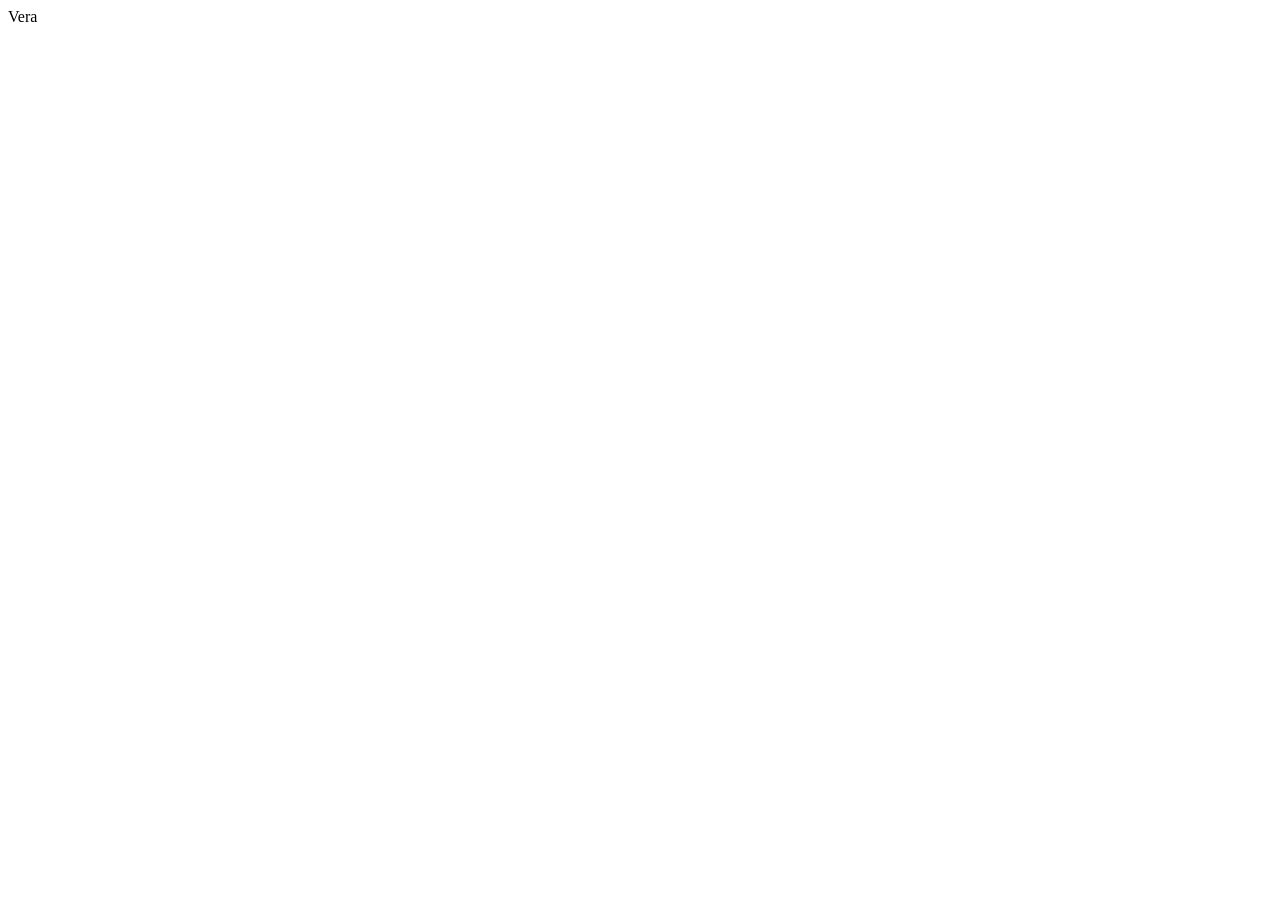
==== index.html @ c8b0f115 "Create index.html" ====
<!DOCTYPE html>
<html lang="tr">
<head>
  <meta charset="UTF-8" />
  <meta name="viewport" content="width=device-width, initial-scale=1.0" />
  <title>Vera</title>
</head>
<body>
  Vera
</body>
</html>
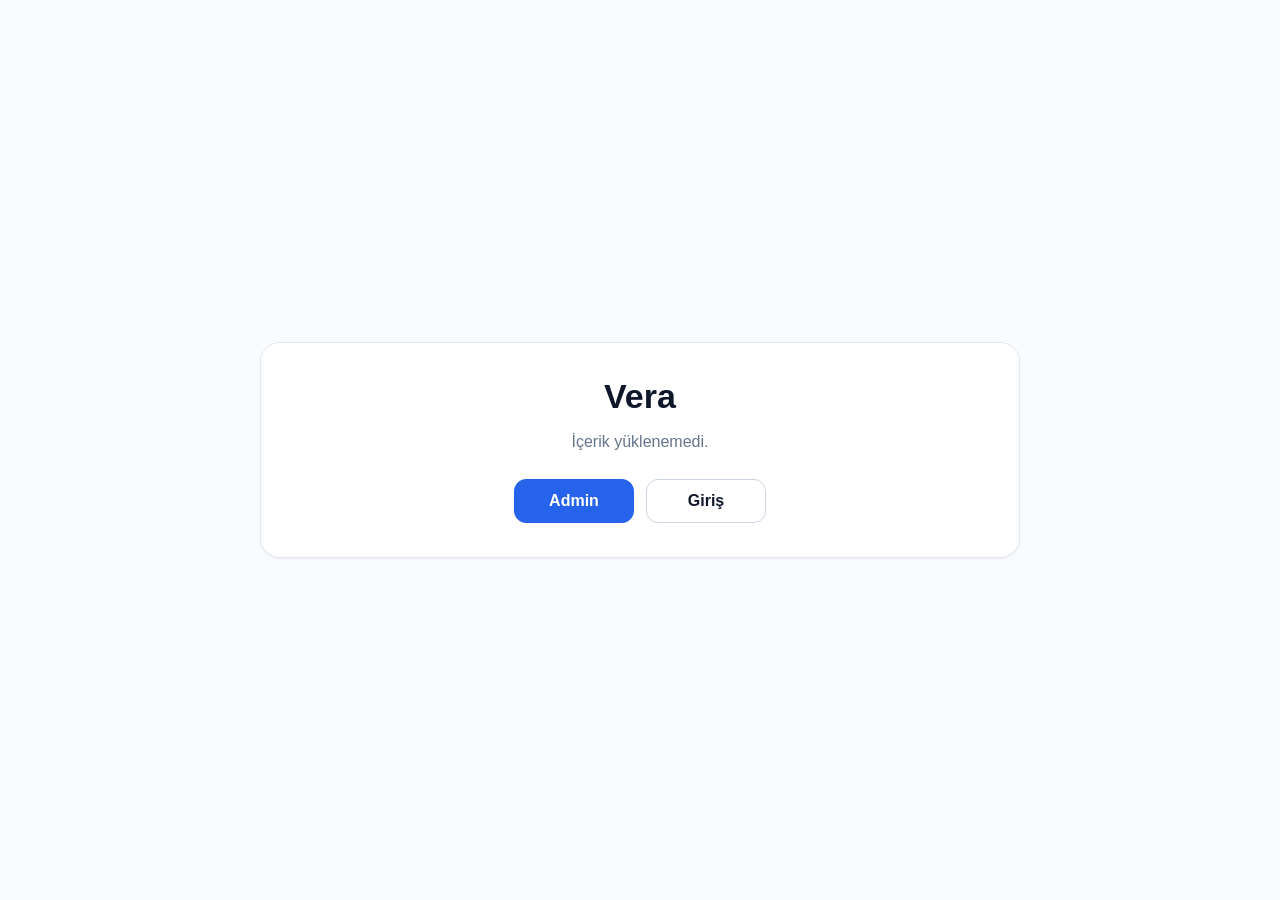
==== commit a84a89b2: "Update index.html" ====
--- a/index.html
+++ b/index.html
@@ -4,8 +4,118 @@
   <meta charset="UTF-8" />
   <meta name="viewport" content="width=device-width, initial-scale=1.0" />
   <title>Vera</title>
+  <style>
+    * { box-sizing: border-box; }
+
+    body {
+      margin: 0;
+      font-family: Arial, sans-serif;
+      background: #f8fafc;
+      color: #0f172a;
+    }
+
+    .wrap {
+      min-height: 100vh;
+      display: flex;
+      align-items: center;
+      justify-content: center;
+      padding: 24px;
+    }
+
+    .card {
+      width: 100%;
+      max-width: 760px;
+      background: #ffffff;
+      border: 1px solid #e2e8f0;
+      border-radius: 20px;
+      padding: 34px;
+      box-shadow: 0 1px 2px rgba(15, 23, 42, 0.05);
+      text-align: center;
+    }
+
+    h1 {
+      margin: 0 0 12px;
+      font-size: 34px;
+    }
+
+    p {
+      margin: 0 0 24px;
+      color: #64748b;
+      line-height: 1.7;
+      font-size: 16px;
+    }
+
+    .actions {
+      display: flex;
+      gap: 12px;
+      justify-content: center;
+      flex-wrap: wrap;
+    }
+
+    a.btn {
+      display: inline-flex;
+      align-items: center;
+      justify-content: center;
+      text-decoration: none;
+      border-radius: 12px;
+      padding: 12px 18px;
+      font-weight: 700;
+      border: 1px solid #cbd5e1;
+      color: #0f172a;
+      background: #ffffff;
+      min-width: 120px;
+    }
+
+    a.btn.primary {
+      background: #2563eb;
+      color: #ffffff;
+      border-color: #2563eb;
+    }
+  </style>
 </head>
 <body>
-  Vera
+  <div class="wrap">
+    <div class="card">
+      <h1 id="siteTitle">Vera</h1>
+      <p id="siteDescription">Yükleniyor...</p>
+
+      <div class="actions">
+        <a id="primaryButton" class="btn primary" href="/admin">Admin</a>
+        <a id="secondaryButton" class="btn" href="/login">Giriş</a>
+      </div>
+    </div>
+  </div>
+
+  <script>
+    async function loadPublicContent() {
+      try {
+        const res = await fetch("/api/site-content", {
+          method: "GET",
+          headers: {
+            "Accept": "application/json"
+          }
+        });
+
+        const data = await res.json();
+        const content = data.content || {};
+
+        document.title = content.siteTitle || "Vera";
+        document.getElementById("siteTitle").textContent = content.siteTitle || "Vera";
+        document.getElementById("siteDescription").textContent = content.siteDescription || "Hoş geldiniz.";
+
+        const primaryButton = document.getElementById("primaryButton");
+        primaryButton.textContent = content.primaryButtonText || "Admin";
+        primaryButton.href = content.primaryButtonLink || "/admin";
+
+        const secondaryButton = document.getElementById("secondaryButton");
+        secondaryButton.textContent = content.secondaryButtonText || "Giriş";
+        secondaryButton.href = content.secondaryButtonLink || "/login";
+      } catch (err) {
+        document.getElementById("siteDescription").textContent = "İçerik yüklenemedi.";
+      }
+    }
+
+    loadPublicContent();
+  </script>
 </body>
 </html>
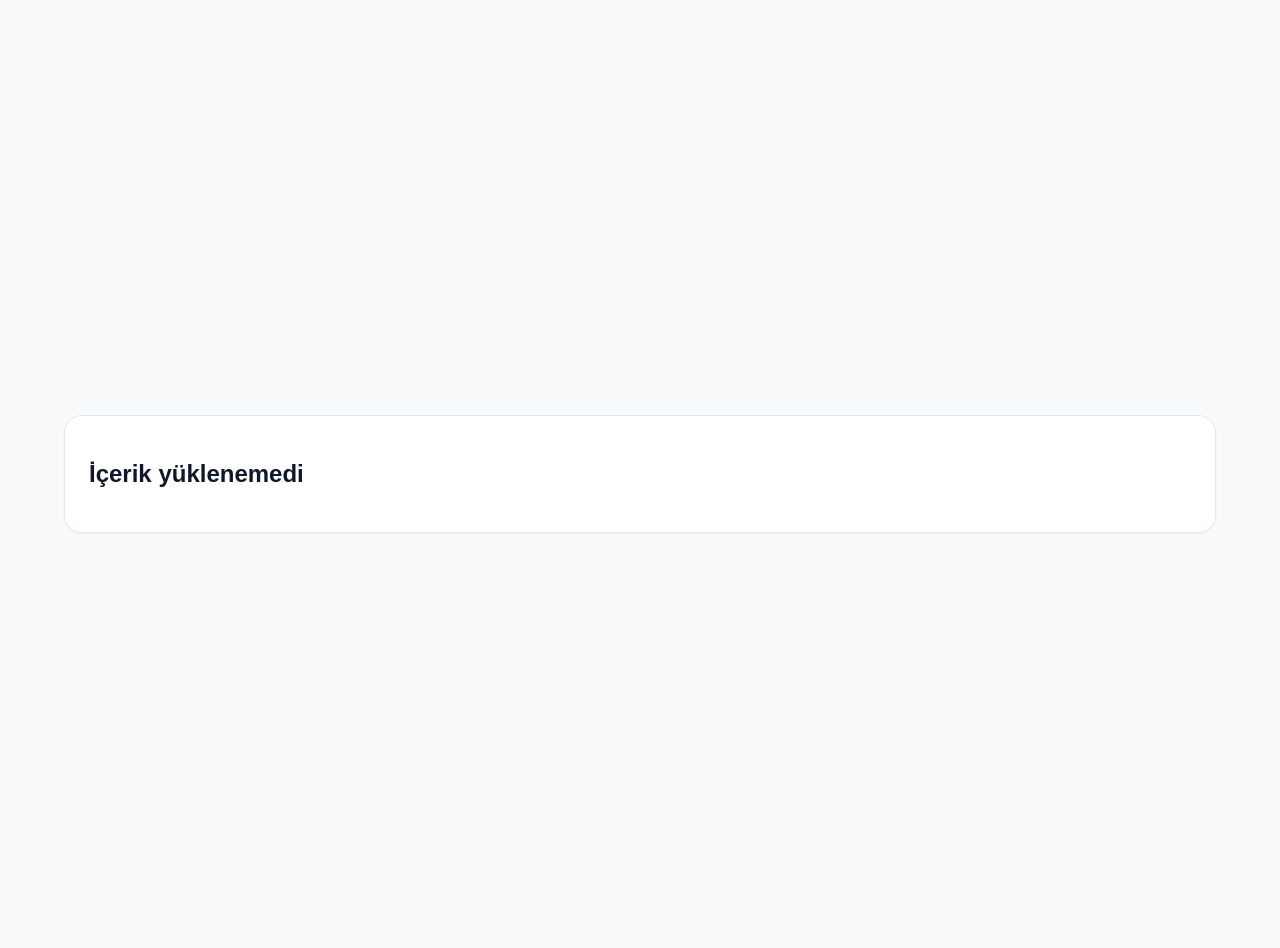
==== commit 0619e410: "Update index.html" ====
--- a/index.html
+++ b/index.html
@@ -4,43 +4,57 @@
   <meta charset="UTF-8" />
   <meta name="viewport" content="width=device-width, initial-scale=1.0" />
   <title>Vera</title>
-  <style>
+  <meta name="description" content="Hoş geldiniz." />
+  <style id="baseStyles">
     * { box-sizing: border-box; }
+
+    :root {
+      --body-bg: #f8fafc;
+      --body-text: #0f172a;
+      --border-color: #e2e8f0;
+      --primary-color: #2563eb;
+      --container-width: 1200px;
+    }
 
     body {
       margin: 0;
       font-family: Arial, sans-serif;
-      background: #f8fafc;
-      color: #0f172a;
+      background: var(--body-bg);
+      color: var(--body-text);
     }
 
     .wrap {
+      max-width: var(--container-width);
+      margin: 0 auto;
+      padding: 24px;
+    }
+
+    .stack {
+      display: flex;
+      flex-direction: column;
+      gap: 18px;
       min-height: 100vh;
-      display: flex;
-      align-items: center;
       justify-content: center;
-      padding: 24px;
-    }
-
-    .card {
+    }
+
+    .block-shell {
       width: 100%;
-      max-width: 760px;
-      background: #ffffff;
-      border: 1px solid #e2e8f0;
-      border-radius: 20px;
-      padding: 34px;
+      display: flex;
+    }
+
+    .block-inner {
+      width: 100%;
+      border: 1px solid var(--border-color);
       box-shadow: 0 1px 2px rgba(15, 23, 42, 0.05);
-      text-align: center;
-    }
-
-    h1 {
+    }
+
+    .hero h1 {
       margin: 0 0 12px;
-      font-size: 34px;
-    }
-
-    p {
+      font-size: 38px;
+    }
+
+    .hero p {
       margin: 0 0 24px;
-      color: #64748b;
       line-height: 1.7;
       font-size: 16px;
     }
@@ -67,55 +81,188 @@
     }
 
     a.btn.primary {
-      background: #2563eb;
+      background: var(--primary-color);
       color: #ffffff;
-      border-color: #2563eb;
+      border-color: var(--primary-color);
+    }
+
+    .text-block h2 {
+      margin: 0 0 10px;
+      font-size: 24px;
+    }
+
+    .text-block p {
+      margin: 0;
+      line-height: 1.8;
+    }
+
+    .image-block img {
+      max-width: 100%;
+      border-radius: 12px;
+      display: inline-block;
+    }
+
+    .button-block {
+      display: flex;
+    }
+
+    .button-block.left { justify-content: flex-start; }
+    .button-block.center { justify-content: center; }
+    .button-block.right { justify-content: flex-end; }
+
+    .html-block {
+      line-height: 1.8;
     }
   </style>
+  <style id="customCss"></style>
 </head>
 <body>
   <div class="wrap">
-    <div class="card">
-      <h1 id="siteTitle">Vera</h1>
-      <p id="siteDescription">Yükleniyor...</p>
-
-      <div class="actions">
-        <a id="primaryButton" class="btn primary" href="/admin">Admin</a>
-        <a id="secondaryButton" class="btn" href="/login">Giriş</a>
-      </div>
-    </div>
+    <div id="content" class="stack"></div>
   </div>
 
   <script>
-    async function loadPublicContent() {
+    function escapeHtml(value) {
+      return String(value || "")
+        .replace(/&/g, "&amp;")
+        .replace(/</g, "&lt;")
+        .replace(/>/g, "&gt;")
+        .replace(/"/g, "&quot;");
+    }
+
+    function applyTheme(theme = {}) {
+      document.documentElement.style.setProperty("--body-bg", theme.bodyBg || "#f8fafc");
+      document.documentElement.style.setProperty("--body-text", theme.bodyText || "#0f172a");
+      document.documentElement.style.setProperty("--border-color", theme.borderColor || "#e2e8f0");
+      document.documentElement.style.setProperty("--primary-color", theme.primaryColor || "#2563eb");
+      document.documentElement.style.setProperty("--container-width", (theme.containerWidth || 1200) + "px");
+    }
+
+    function blockWrapper(block, innerHtml) {
+      const align = ["left", "center", "right"].includes(block.align) ? block.align : "left";
+      const justify =
+        align === "center" ? "center" :
+        align === "right" ? "flex-end" :
+        "flex-start";
+
+      return `
+        <section class="block-shell" style="justify-content:${justify}">
+          <div
+            class="block-inner"
+            style="
+              max-width:${Number(block.maxWidth || 100)}%;
+              background:${block.background || "#ffffff"};
+              color:${block.color || "#0f172a"};
+              padding:${Number(block.padding || 24)}px;
+              border-radius:${Number(block.radius || 18)}px;
+              text-align:${align};
+            "
+          >
+            ${innerHtml}
+          </div>
+        </section>
+      `;
+    }
+
+    function renderHero(block) {
+      return blockWrapper(block, `
+        <div class="hero">
+          <h1>${escapeHtml(block.title)}</h1>
+          <p>${escapeHtml(block.text)}</p>
+          <div class="actions">
+            ${block.primaryText ? `<a class="btn primary" href="${block.primaryLink || "#"}">${escapeHtml(block.primaryText)}</a>` : ""}
+            ${block.secondaryText ? `<a class="btn" href="${block.secondaryLink || "#"}">${escapeHtml(block.secondaryText)}</a>` : ""}
+          </div>
+        </div>
+      `);
+    }
+
+    function renderText(block) {
+      return blockWrapper(block, `
+        <div class="text-block">
+          ${block.title ? `<h2>${escapeHtml(block.title)}</h2>` : ""}
+          <p>${escapeHtml(block.text)}</p>
+        </div>
+      `);
+    }
+
+    function renderImage(block) {
+      return blockWrapper(block, `
+        <div class="image-block">
+          ${block.src ? `<img src="${block.src}" alt="${escapeHtml(block.alt || "")}" style="width:${block.width || "100%"};">` : `<p>Görsel URL girilmedi.</p>`}
+        </div>
+      `);
+    }
+
+    function renderButton(block) {
+      const cls = block.style === "primary" ? "btn primary" : "btn";
+      return blockWrapper(block, `
+        <div class="button-block ${block.align || "left"}">
+          <a class="${cls}" href="${block.link || "#"}">${escapeHtml(block.text)}</a>
+        </div>
+      `);
+    }
+
+    function renderHtml(block) {
+      return blockWrapper(block, `
+        <div class="html-block">${block.html || ""}</div>
+      `);
+    }
+
+    function renderBlock(block) {
+      if (block.visible === false) return "";
+      if (block.type === "hero") return renderHero(block);
+      if (block.type === "image") return renderImage(block);
+      if (block.type === "button") return renderButton(block);
+      if (block.type === "html") return renderHtml(block);
+      return renderText(block);
+    }
+
+    function runCustomJs(code) {
+      if (!code || !code.trim()) return;
+      try {
+        new Function(code)();
+      } catch (err) {
+        console.error("Custom JS error:", err);
+      }
+    }
+
+    async function loadContent() {
       try {
         const res = await fetch("/api/site-content", {
           method: "GET",
-          headers: {
-            "Accept": "application/json"
-          }
+          headers: { "Accept": "application/json" }
         });
 
         const data = await res.json();
         const content = data.content || {};
-
-        document.title = content.siteTitle || "Vera";
-        document.getElementById("siteTitle").textContent = content.siteTitle || "Vera";
-        document.getElementById("siteDescription").textContent = content.siteDescription || "Hoş geldiniz.";
-
-        const primaryButton = document.getElementById("primaryButton");
-        primaryButton.textContent = content.primaryButtonText || "Admin";
-        primaryButton.href = content.primaryButtonLink || "/admin";
-
-        const secondaryButton = document.getElementById("secondaryButton");
-        secondaryButton.textContent = content.secondaryButtonText || "Giriş";
-        secondaryButton.href = content.secondaryButtonLink || "/login";
+        const blocks = Array.isArray(content.blocks) ? content.blocks : [];
+        const overrides = content.overrides || {};
+
+        document.title = content.pageTitle || "Vera";
+        document.querySelector('meta[name="description"]').setAttribute(
+          "content",
+          content.metaDescription || "Hoş geldiniz."
+        );
+
+        applyTheme(content.theme || {});
+        document.getElementById("content").innerHTML =
+          blocks.map(renderBlock).join("") + (overrides.html || "");
+
+        document.getElementById("customCss").textContent = overrides.css || "";
+        runCustomJs(overrides.js || "");
       } catch (err) {
-        document.getElementById("siteDescription").textContent = "İçerik yüklenemedi.";
+        document.getElementById("content").innerHTML = `
+          <section class="block-shell">
+            <div class="block-inner" style="max-width:100%;background:#fff;padding:24px;border-radius:18px;">
+              <h2>İçerik yüklenemedi</h2>
+            </div>
+          </section>
+        `;
       }
     }
 
-    loadPublicContent();
+    loadContent();
   </script>
 </body>
 </html>
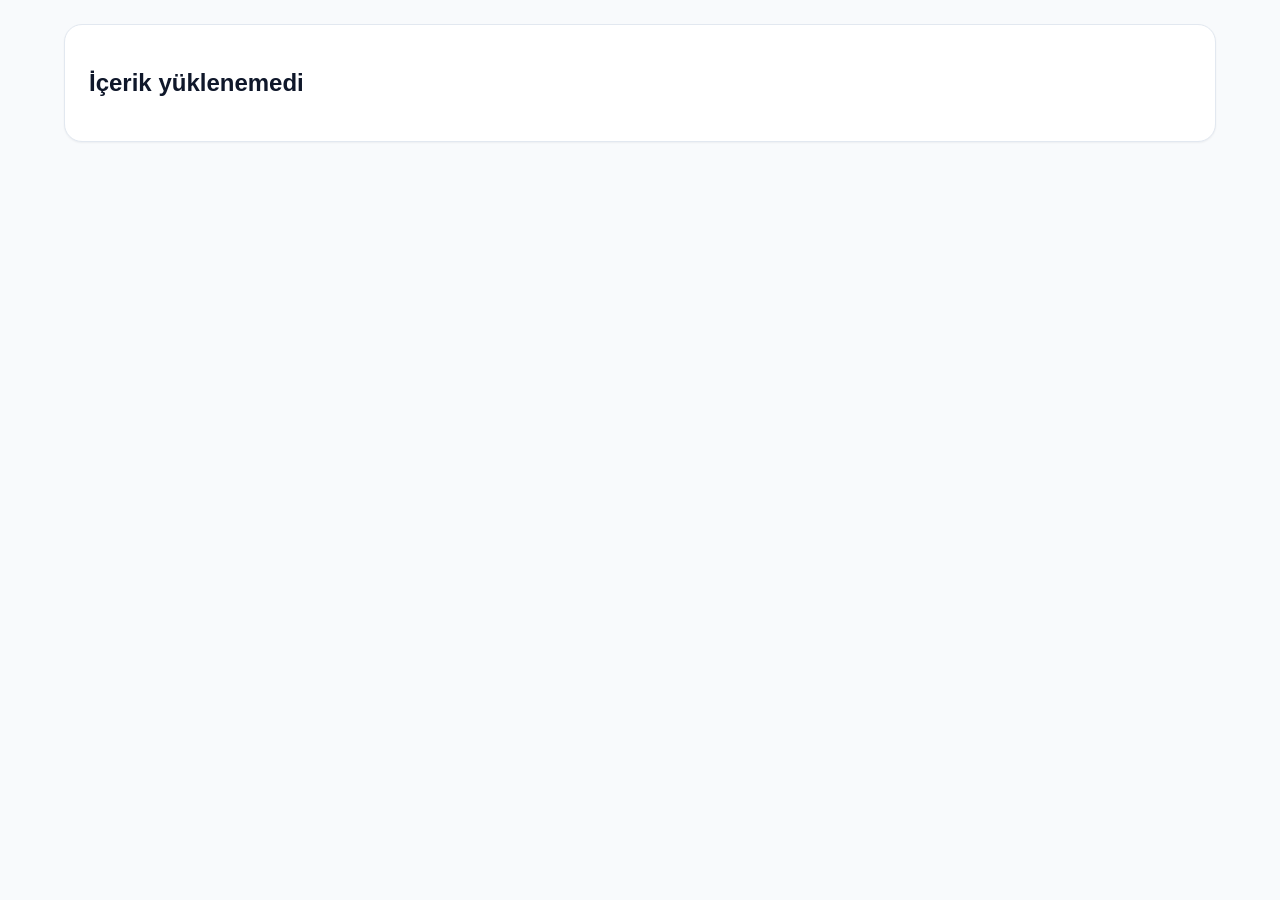
==== commit 50f44716: "Update index.html" ====
--- a/index.html
+++ b/index.html
@@ -23,18 +23,76 @@
       color: var(--body-text);
     }
 
+    a { color: inherit; }
+
+    .site-header {
+      border-bottom: 1px solid var(--border-color);
+      background: #ffffff;
+      position: sticky;
+      top: 0;
+      z-index: 30;
+    }
+
+    .site-header-inner,
+    .site-footer-inner,
     .wrap {
       max-width: var(--container-width);
       margin: 0 auto;
-      padding: 24px;
+      padding-left: 24px;
+      padding-right: 24px;
+    }
+
+    .site-header-inner {
+      min-height: 72px;
+      display: flex;
+      align-items: center;
+      justify-content: space-between;
+      gap: 16px;
+    }
+
+    .site-brand {
+      text-decoration: none;
+      font-size: 24px;
+      font-weight: 800;
+    }
+
+    .site-nav {
+      display: flex;
+      align-items: center;
+      gap: 14px;
+      flex-wrap: wrap;
+    }
+
+    .site-nav a {
+      text-decoration: none;
+      color: #334155;
+      font-weight: 700;
+      font-size: 14px;
+    }
+
+    .top-cta {
+      display: inline-flex;
+      align-items: center;
+      justify-content: center;
+      text-decoration: none;
+      border-radius: 12px;
+      padding: 11px 16px;
+      font-weight: 700;
+      background: var(--primary-color);
+      color: #ffffff;
+      border: 1px solid var(--primary-color);
+    }
+
+    .wrap {
+      padding-top: 24px;
+      padding-bottom: 24px;
     }
 
     .stack {
       display: flex;
       flex-direction: column;
       gap: 18px;
-      min-height: 100vh;
-      justify-content: center;
+      min-height: 40vh;
     }
 
     .block-shell {
@@ -113,13 +171,72 @@
     .html-block {
       line-height: 1.8;
     }
+
+    .site-footer {
+      margin-top: 28px;
+      border-top: 1px solid var(--border-color);
+      background: #ffffff;
+    }
+
+    .site-footer-inner {
+      padding-top: 18px;
+      padding-bottom: 18px;
+      display: flex;
+      align-items: center;
+      justify-content: space-between;
+      gap: 18px;
+      flex-wrap: wrap;
+    }
+
+    .footer-muted {
+      color: #64748b;
+      font-size: 14px;
+    }
+
+    .spacer-block {
+      width: 100%;
+      border: 0;
+      box-shadow: none;
+      background: transparent;
+    }
+
+    @media (max-width: 900px) {
+      .site-header-inner,
+      .site-footer-inner {
+        flex-direction: column;
+        align-items: flex-start;
+      }
+
+      .hero h1 {
+        font-size: 30px;
+      }
+    }
   </style>
   <style id="customCss"></style>
 </head>
 <body>
-  <div class="wrap">
+  <div id="beforeBodyHtml"></div>
+
+  <header id="siteHeader" class="site-header" style="display:none;">
+    <div class="site-header-inner">
+      <a id="siteBrand" class="site-brand" href="/">Vera</a>
+      <nav id="siteNav" class="site-nav"></nav>
+      <a id="topCta" class="top-cta" href="#" style="display:none;">İletişim</a>
+    </div>
+  </header>
+
+  <main class="wrap">
     <div id="content" class="stack"></div>
-  </div>
+  </main>
+
+  <footer id="siteFooter" class="site-footer" style="display:none;">
+    <div class="site-footer-inner">
+      <div id="footerText" class="footer-muted"></div>
+      <div id="footerContact" class="footer-muted"></div>
+    </div>
+  </footer>
+
+  <div id="afterBodyHtml"></div>
 
   <script>
     function escapeHtml(value) {
@@ -138,17 +255,21 @@
       document.documentElement.style.setProperty("--container-width", (theme.containerWidth || 1200) + "px");
     }
 
-    function blockWrapper(block, innerHtml) {
+    function blockWrapper(block, innerHtml, extraClass = "") {
       const align = ["left", "center", "right"].includes(block.align) ? block.align : "left";
       const justify =
         align === "center" ? "center" :
         align === "right" ? "flex-end" :
         "flex-start";
 
+      const className = ["block-inner", extraClass, block.cssClass || ""].filter(Boolean).join(" ");
+      const htmlId = block.htmlId ? `id="${escapeHtml(block.htmlId)}"` : "";
+
       return `
         <section class="block-shell" style="justify-content:${justify}">
           <div
-            class="block-inner"
+            ${htmlId}
+            class="${className}"
             style="
               max-width:${Number(block.maxWidth || 100)}%;
               background:${block.background || "#ffffff"};
@@ -187,9 +308,13 @@
     }
 
     function renderImage(block) {
+      const imageHtml = block.src
+        ? `<img src="${block.src}" alt="${escapeHtml(block.alt || "")}" style="width:${block.width || "100%"};">`
+        : `<p>Görsel URL girilmedi.</p>`;
+
       return blockWrapper(block, `
         <div class="image-block">
-          ${block.src ? `<img src="${block.src}" alt="${escapeHtml(block.alt || "")}" style="width:${block.width || "100%"};">` : `<p>Görsel URL girilmedi.</p>`}
+          ${block.link ? `<a href="${block.link}">${imageHtml}</a>` : imageHtml}
         </div>
       `);
     }
@@ -209,12 +334,24 @@
       `);
     }
 
+    function renderSpacer(block) {
+      return blockWrapper(
+        block,
+        "",
+        "spacer-block"
+      ).replace(
+        /padding:[^;]+;/,
+        `padding:0;height:${Number(block.height || 32)}px;`
+      );
+    }
+
     function renderBlock(block) {
       if (block.visible === false) return "";
       if (block.type === "hero") return renderHero(block);
       if (block.type === "image") return renderImage(block);
       if (block.type === "button") return renderButton(block);
       if (block.type === "html") return renderHtml(block);
+      if (block.type === "spacer") return renderSpacer(block);
       return renderText(block);
     }
 
@@ -227,29 +364,91 @@
       }
     }
 
+    function renderMenuItems(items) {
+      if (!Array.isArray(items)) return "";
+      return items
+        .filter((item) => item && item.text)
+        .map((item) => `<a href="${item.link || "#"}">${escapeHtml(item.text)}</a>`)
+        .join("");
+    }
+
+    function applySiteSettings(settings = {}, pageOptions = {}) {
+      const showHeader = settings.showHeader !== false && pageOptions.showHeader !== false;
+      const showFooter = settings.showFooter !== false && pageOptions.showFooter !== false;
+
+      const header = document.getElementById("siteHeader");
+      const footer = document.getElementById("siteFooter");
+      const brand = document.getElementById("siteBrand");
+      const nav = document.getElementById("siteNav");
+      const cta = document.getElementById("topCta");
+
+      header.style.display = showHeader ? "block" : "none";
+      footer.style.display = showFooter ? "block" : "none";
+
+      brand.textContent = settings.logoText || settings.siteName || "Vera";
+      brand.href = settings.logoLink || "/";
+      nav.innerHTML = renderMenuItems(settings.menuItems || []);
+
+      if (settings.showTopCta && settings.topCtaText) {
+        cta.style.display = "inline-flex";
+        cta.textContent = settings.topCtaText;
+        cta.href = settings.topCtaLink || "#";
+      } else {
+        cta.style.display = "none";
+      }
+
+      document.getElementById("footerText").textContent = settings.footerText || "";
+
+      const contactParts = [settings.contactEmail, settings.contactPhone].filter(Boolean);
+      document.getElementById("footerContact").textContent = contactParts.join(" • ");
+
+      document.body.className = pageOptions.customBodyClass || "";
+    }
+
     async function loadContent() {
       try {
-        const res = await fetch("/api/site-content", {
-          method: "GET",
-          headers: { "Accept": "application/json" }
-        });
-
-        const data = await res.json();
-        const content = data.content || {};
+        const [contentRes, settingsRes] = await Promise.all([
+          fetch("/api/site-content", {
+            method: "GET",
+            headers: { "Accept": "application/json" }
+          }),
+          fetch("/api/site-settings", {
+            method: "GET",
+            headers: { "Accept": "application/json" }
+          })
+        ]);
+
+        const contentData = await contentRes.json();
+        const settingsData = await settingsRes.json();
+
+        const content = contentData.content || {};
+        const settings = settingsData.settings || {};
         const blocks = Array.isArray(content.blocks) ? content.blocks : [];
         const overrides = content.overrides || {};
-
-        document.title = content.pageTitle || "Vera";
+        const pageOptions = content.pageOptions || {};
+
+        document.title = content.pageTitle || settings.siteName || "Vera";
         document.querySelector('meta[name="description"]').setAttribute(
           "content",
           content.metaDescription || "Hoş geldiniz."
         );
 
         applyTheme(content.theme || {});
+        applySiteSettings(settings, pageOptions);
+
         document.getElementById("content").innerHTML =
           blocks.map(renderBlock).join("") + (overrides.html || "");
 
         document.getElementById("customCss").textContent = overrides.css || "";
+        document.getElementById("beforeBodyHtml").innerHTML = settings.custom?.beforeBodyHtml || "";
+        document.getElementById("afterBodyHtml").innerHTML = settings.custom?.afterBodyHtml || "";
+
+        if (settings.custom?.headHtml) {
+          const temp = document.createElement("div");
+          temp.innerHTML = settings.custom.headHtml;
+          temp.querySelectorAll("style").forEach((styleEl) => document.head.appendChild(styleEl));
+        }
+
         runCustomJs(overrides.js || "");
       } catch (err) {
         document.getElementById("content").innerHTML = `
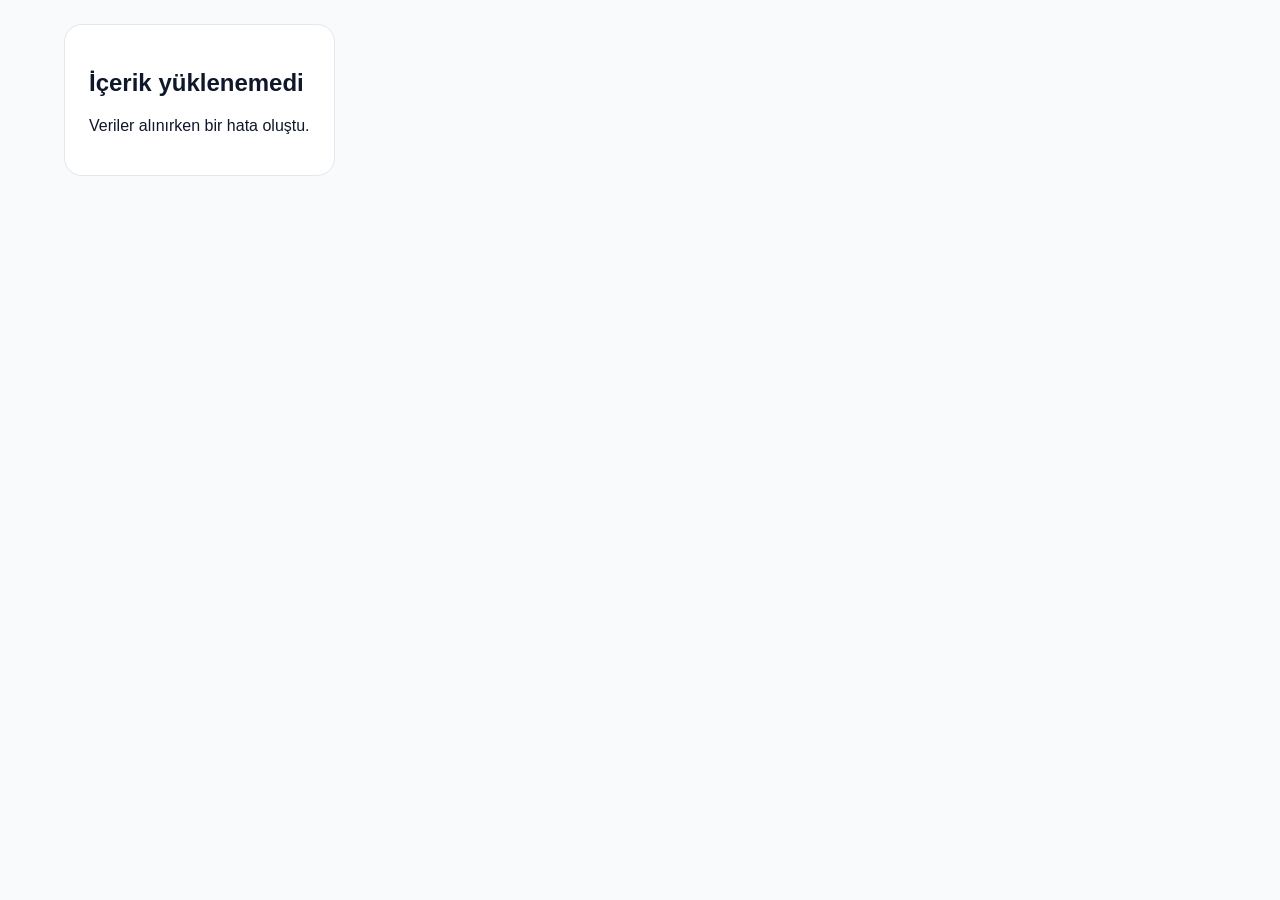
==== commit d9d74a8d: "Update index.html" ====
--- a/index.html
+++ b/index.html
@@ -5,6 +5,12 @@
   <meta name="viewport" content="width=device-width, initial-scale=1.0" />
   <title>Vera</title>
   <meta name="description" content="Hoş geldiniz." />
+  <meta property="og:type" content="website" />
+  <meta property="og:title" content="Vera" />
+  <meta property="og:description" content="Hoş geldiniz." />
+  <meta name="twitter:card" content="summary_large_image" />
+  <meta name="robots" content="index,follow" />
+  <link id="canonicalLink" rel="canonical" href="/" />
   <style id="baseStyles">
     * { box-sizing: border-box; }
 
@@ -16,6 +22,8 @@
       --container-width: 1200px;
     }
 
+    html { scroll-behavior: smooth; }
+
     body {
       margin: 0;
       font-family: Arial, sans-serif;
@@ -25,9 +33,28 @@
 
     a { color: inherit; }
 
+    .skip-link {
+      position: absolute;
+      left: -9999px;
+      top: 12px;
+      background: #ffffff;
+      color: #0f172a;
+      padding: 10px 14px;
+      border-radius: 10px;
+      border: 1px solid var(--border-color);
+      z-index: 1000;
+      text-decoration: none;
+      font-weight: 700;
+    }
+
+    .skip-link:focus {
+      left: 12px;
+    }
+
     .site-header {
       border-bottom: 1px solid var(--border-color);
-      background: #ffffff;
+      background: rgba(255,255,255,.92);
+      backdrop-filter: blur(10px);
       position: sticky;
       top: 0;
       z-index: 30;
@@ -68,6 +95,15 @@
       color: #334155;
       font-weight: 700;
       font-size: 14px;
+      padding: 8px 10px;
+      border-radius: 10px;
+      transition: background .18s ease, color .18s ease;
+    }
+
+    .site-nav a:hover,
+    .site-nav a.active {
+      background: #eff6ff;
+      color: #1d4ed8;
     }
 
     .top-cta {
@@ -81,6 +117,12 @@
       background: var(--primary-color);
       color: #ffffff;
       border: 1px solid var(--primary-color);
+      transition: transform .18s ease, box-shadow .18s ease;
+    }
+
+    .top-cta:hover {
+      transform: translateY(-1px);
+      box-shadow: 0 10px 22px rgba(37,99,235,.18);
     }
 
     .wrap {
@@ -104,11 +146,13 @@
       width: 100%;
       border: 1px solid var(--border-color);
       box-shadow: 0 1px 2px rgba(15, 23, 42, 0.05);
+      overflow-wrap: anywhere;
     }
 
     .hero h1 {
       margin: 0 0 12px;
       font-size: 38px;
+      line-height: 1.15;
     }
 
     .hero p {
@@ -136,6 +180,12 @@
       color: #0f172a;
       background: #ffffff;
       min-width: 120px;
+      transition: transform .18s ease, box-shadow .18s ease, border-color .18s ease;
+    }
+
+    a.btn:hover {
+      transform: translateY(-1px);
+      box-shadow: 0 8px 18px rgba(15,23,42,.08);
     }
 
     a.btn.primary {
@@ -147,17 +197,20 @@
     .text-block h2 {
       margin: 0 0 10px;
       font-size: 24px;
+      line-height: 1.2;
     }
 
     .text-block p {
       margin: 0;
       line-height: 1.8;
+      white-space: pre-line;
     }
 
     .image-block img {
       max-width: 100%;
       border-radius: 12px;
       display: inline-block;
+      height: auto;
     }
 
     .button-block {
@@ -200,6 +253,14 @@
       background: transparent;
     }
 
+    .error-box {
+      max-width: 100%;
+      background: #fff;
+      padding: 24px;
+      border-radius: 18px;
+      border: 1px solid var(--border-color);
+    }
+
     @media (max-width: 900px) {
       .site-header-inner,
       .site-footer-inner {
@@ -215,12 +276,14 @@
   <style id="customCss"></style>
 </head>
 <body>
+  <a class="skip-link" href="#content">İçeriğe geç</a>
+
   <div id="beforeBodyHtml"></div>
 
   <header id="siteHeader" class="site-header" style="display:none;">
     <div class="site-header-inner">
       <a id="siteBrand" class="site-brand" href="/">Vera</a>
-      <nav id="siteNav" class="site-nav"></nav>
+      <nav id="siteNav" class="site-nav" aria-label="Site menüsü"></nav>
       <a id="topCta" class="top-cta" href="#" style="display:none;">İletişim</a>
     </div>
   </header>
@@ -245,6 +308,60 @@
         .replace(/</g, "&lt;")
         .replace(/>/g, "&gt;")
         .replace(/"/g, "&quot;");
+    }
+
+    function normalizeLink(value, fallback = "#") {
+      const raw = String(value || "").trim();
+      if (!raw) return fallback;
+      if (raw.startsWith("#")) return raw;
+      if (raw.startsWith("/")) return raw;
+      if (raw.startsWith("./") || raw.startsWith("../")) return raw;
+      if (/^(https?:\/\/|mailto:|tel:)/i.test(raw)) return raw;
+      return fallback;
+    }
+
+    function normalizeImageSrc(value) {
+      const raw = String(value || "").trim();
+      if (!raw) return "";
+      if (raw.startsWith("/")) return raw;
+      if (raw.startsWith("./") || raw.startsWith("../")) return raw;
+      if (/^https?:\/\//i.test(raw)) return raw;
+      if (/^data:image\//i.test(raw)) return raw;
+      return "";
+    }
+
+    function isExternalLink(href) {
+      return /^(https?:\/\/)/i.test(String(href || ""));
+    }
+
+    function isActivePath(href) {
+      const safeHref = normalizeLink(href, "");
+      if (!safeHref || safeHref === "#") return false;
+      if (isExternalLink(safeHref) || /^mailto:|^tel:/i.test(safeHref)) return false;
+
+      const current = location.pathname.replace(/\/+$/, "") || "/";
+      const target = safeHref.replace(/\/+$/, "") || "/";
+      return current === target;
+    }
+
+    function applyMeta(content = {}, settings = {}) {
+      const title = content.pageTitle || settings.siteName || "Vera";
+      const description = content.metaDescription || "Hoş geldiniz.";
+      const canonicalHref = location.origin + location.pathname;
+
+      document.title = title;
+
+      const desc = document.querySelector('meta[name="description"]');
+      if (desc) desc.setAttribute("content", description);
+
+      const ogTitle = document.querySelector('meta[property="og:title"]');
+      if (ogTitle) ogTitle.setAttribute("content", title);
+
+      const ogDesc = document.querySelector('meta[property="og:description"]');
+      if (ogDesc) ogDesc.setAttribute("content", description);
+
+      const canonical = document.getElementById("canonicalLink");
+      if (canonical) canonical.setAttribute("href", canonicalHref);
     }
 
     function applyTheme(theme = {}) {
@@ -291,8 +408,8 @@
           <h1>${escapeHtml(block.title)}</h1>
           <p>${escapeHtml(block.text)}</p>
           <div class="actions">
-            ${block.primaryText ? `<a class="btn primary" href="${block.primaryLink || "#"}">${escapeHtml(block.primaryText)}</a>` : ""}
-            ${block.secondaryText ? `<a class="btn" href="${block.secondaryLink || "#"}">${escapeHtml(block.secondaryText)}</a>` : ""}
+            ${block.primaryText ? `<a class="btn primary" href="${escapeHtml(normalizeLink(block.primaryLink, "#"))}">${escapeHtml(block.primaryText)}</a>` : ""}
+            ${block.secondaryText ? `<a class="btn" href="${escapeHtml(normalizeLink(block.secondaryLink, "#"))}">${escapeHtml(block.secondaryText)}</a>` : ""}
           </div>
         </div>
       `);
@@ -308,13 +425,15 @@
     }
 
     function renderImage(block) {
-      const imageHtml = block.src
-        ? `<img src="${block.src}" alt="${escapeHtml(block.alt || "")}" style="width:${block.width || "100%"};">`
+      const safeSrc = normalizeImageSrc(block.src);
+      const safeLink = normalizeLink(block.link, "");
+      const imageHtml = safeSrc
+        ? `<img src="${escapeHtml(safeSrc)}" alt="${escapeHtml(block.alt || "")}" loading="lazy" decoding="async" style="width:${escapeHtml(block.width || "100%")};">`
         : `<p>Görsel URL girilmedi.</p>`;
 
       return blockWrapper(block, `
         <div class="image-block">
-          ${block.link ? `<a href="${block.link}">${imageHtml}</a>` : imageHtml}
+          ${safeLink ? `<a href="${escapeHtml(safeLink)}">${imageHtml}</a>` : imageHtml}
         </div>
       `);
     }
@@ -323,7 +442,7 @@
       const cls = block.style === "primary" ? "btn primary" : "btn";
       return blockWrapper(block, `
         <div class="button-block ${block.align || "left"}">
-          <a class="${cls}" href="${block.link || "#"}">${escapeHtml(block.text)}</a>
+          <a class="${cls}" href="${escapeHtml(normalizeLink(block.link, "#"))}">${escapeHtml(block.text)}</a>
         </div>
       `);
     }
@@ -346,7 +465,7 @@
     }
 
     function renderBlock(block) {
-      if (block.visible === false) return "";
+      if (!block || block.visible === false) return "";
       if (block.type === "hero") return renderHero(block);
       if (block.type === "image") return renderImage(block);
       if (block.type === "button") return renderButton(block);
@@ -366,9 +485,15 @@
 
     function renderMenuItems(items) {
       if (!Array.isArray(items)) return "";
+
       return items
         .filter((item) => item && item.text)
-        .map((item) => `<a href="${item.link || "#"}">${escapeHtml(item.text)}</a>`)
+        .map((item) => {
+          const href = normalizeLink(item.link, "#");
+          const activeClass = isActivePath(href) ? "active" : "";
+          const external = isExternalLink(href) ? ' target="_blank" rel="noopener noreferrer"' : "";
+          return `<a class="${activeClass}" href="${escapeHtml(href)}"${external}>${escapeHtml(item.text)}</a>`;
+        })
         .join("");
     }
 
@@ -386,13 +511,22 @@
       footer.style.display = showFooter ? "block" : "none";
 
       brand.textContent = settings.logoText || settings.siteName || "Vera";
-      brand.href = settings.logoLink || "/";
+      brand.href = normalizeLink(settings.logoLink, "/");
       nav.innerHTML = renderMenuItems(settings.menuItems || []);
 
       if (settings.showTopCta && settings.topCtaText) {
+        const ctaHref = normalizeLink(settings.topCtaLink, "#");
         cta.style.display = "inline-flex";
         cta.textContent = settings.topCtaText;
-        cta.href = settings.topCtaLink || "#";
+        cta.href = ctaHref;
+
+        if (isExternalLink(ctaHref)) {
+          cta.target = "_blank";
+          cta.rel = "noopener noreferrer";
+        } else {
+          cta.removeAttribute("target");
+          cta.removeAttribute("rel");
+        }
       } else {
         cta.style.display = "none";
       }
@@ -418,6 +552,10 @@
           })
         ]);
 
+        if (!contentRes.ok || !settingsRes.ok) {
+          throw new Error("API response error");
+        }
+
         const contentData = await contentRes.json();
         const settingsData = await settingsRes.json();
 
@@ -427,12 +565,7 @@
         const overrides = content.overrides || {};
         const pageOptions = content.pageOptions || {};
 
-        document.title = content.pageTitle || settings.siteName || "Vera";
-        document.querySelector('meta[name="description"]').setAttribute(
-          "content",
-          content.metaDescription || "Hoş geldiniz."
-        );
-
+        applyMeta(content, settings);
         applyTheme(content.theme || {});
         applySiteSettings(settings, pageOptions);
 
@@ -453,8 +586,9 @@
       } catch (err) {
         document.getElementById("content").innerHTML = `
           <section class="block-shell">
-            <div class="block-inner" style="max-width:100%;background:#fff;padding:24px;border-radius:18px;">
+            <div class="error-box">
               <h2>İçerik yüklenemedi</h2>
+              <p>Veriler alınırken bir hata oluştu.</p>
             </div>
           </section>
         `;
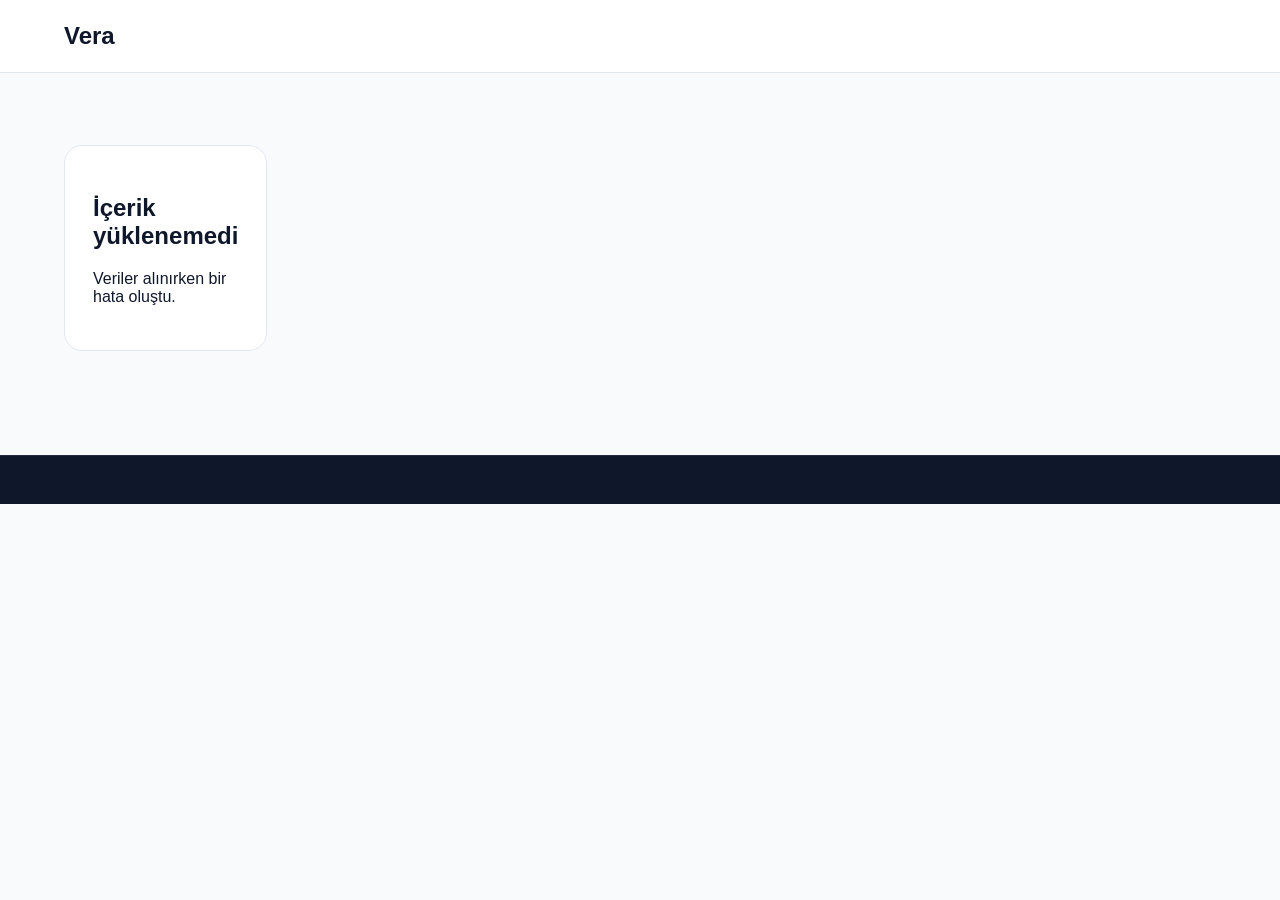
==== commit 06babaf9: "Update index.html" ====
--- a/index.html
+++ b/index.html
@@ -10,295 +10,157 @@
   <meta property="og:description" content="Hoş geldiniz." />
   <meta name="twitter:card" content="summary_large_image" />
   <meta name="robots" content="index,follow" />
-  <link id="canonicalLink" rel="canonical" href="/" />
-  <style id="baseStyles">
-    * { box-sizing: border-box; }
-
-    :root {
-      --body-bg: #f8fafc;
-      --body-text: #0f172a;
-      --border-color: #e2e8f0;
-      --primary-color: #2563eb;
-      --container-width: 1200px;
-    }
-
-    html { scroll-behavior: smooth; }
-
-    body {
-      margin: 0;
-      font-family: Arial, sans-serif;
-      background: var(--body-bg);
-      color: var(--body-text);
-    }
-
-    a { color: inherit; }
-
-    .skip-link {
-      position: absolute;
-      left: -9999px;
-      top: 12px;
-      background: #ffffff;
-      color: #0f172a;
-      padding: 10px 14px;
-      border-radius: 10px;
-      border: 1px solid var(--border-color);
-      z-index: 1000;
-      text-decoration: none;
-      font-weight: 700;
-    }
-
-    .skip-link:focus {
-      left: 12px;
-    }
-
-    .site-header {
-      border-bottom: 1px solid var(--border-color);
-      background: rgba(255,255,255,.92);
-      backdrop-filter: blur(10px);
-      position: sticky;
-      top: 0;
-      z-index: 30;
-    }
-
-    .site-header-inner,
-    .site-footer-inner,
-    .wrap {
-      max-width: var(--container-width);
-      margin: 0 auto;
-      padding-left: 24px;
-      padding-right: 24px;
-    }
-
-    .site-header-inner {
-      min-height: 72px;
-      display: flex;
-      align-items: center;
-      justify-content: space-between;
-      gap: 16px;
-    }
-
-    .site-brand {
-      text-decoration: none;
-      font-size: 24px;
-      font-weight: 800;
-    }
-
-    .site-nav {
-      display: flex;
-      align-items: center;
-      gap: 14px;
-      flex-wrap: wrap;
-    }
-
-    .site-nav a {
-      text-decoration: none;
-      color: #334155;
-      font-weight: 700;
-      font-size: 14px;
-      padding: 8px 10px;
-      border-radius: 10px;
-      transition: background .18s ease, color .18s ease;
-    }
-
-    .site-nav a:hover,
-    .site-nav a.active {
-      background: #eff6ff;
-      color: #1d4ed8;
-    }
-
-    .top-cta {
-      display: inline-flex;
-      align-items: center;
-      justify-content: center;
-      text-decoration: none;
-      border-radius: 12px;
-      padding: 11px 16px;
-      font-weight: 700;
-      background: var(--primary-color);
-      color: #ffffff;
-      border: 1px solid var(--primary-color);
-      transition: transform .18s ease, box-shadow .18s ease;
-    }
-
-    .top-cta:hover {
-      transform: translateY(-1px);
-      box-shadow: 0 10px 22px rgba(37,99,235,.18);
-    }
-
-    .wrap {
-      padding-top: 24px;
-      padding-bottom: 24px;
-    }
-
-    .stack {
-      display: flex;
-      flex-direction: column;
-      gap: 18px;
-      min-height: 40vh;
-    }
-
-    .block-shell {
-      width: 100%;
-      display: flex;
-    }
-
-    .block-inner {
-      width: 100%;
-      border: 1px solid var(--border-color);
-      box-shadow: 0 1px 2px rgba(15, 23, 42, 0.05);
-      overflow-wrap: anywhere;
-    }
-
-    .hero h1 {
-      margin: 0 0 12px;
-      font-size: 38px;
-      line-height: 1.15;
-    }
-
-    .hero p {
-      margin: 0 0 24px;
-      line-height: 1.7;
-      font-size: 16px;
-    }
-
-    .actions {
-      display: flex;
-      gap: 12px;
-      justify-content: center;
-      flex-wrap: wrap;
-    }
-
-    a.btn {
-      display: inline-flex;
-      align-items: center;
-      justify-content: center;
-      text-decoration: none;
-      border-radius: 12px;
-      padding: 12px 18px;
-      font-weight: 700;
-      border: 1px solid #cbd5e1;
-      color: #0f172a;
-      background: #ffffff;
-      min-width: 120px;
-      transition: transform .18s ease, box-shadow .18s ease, border-color .18s ease;
-    }
-
-    a.btn:hover {
-      transform: translateY(-1px);
-      box-shadow: 0 8px 18px rgba(15,23,42,.08);
-    }
-
-    a.btn.primary {
-      background: var(--primary-color);
-      color: #ffffff;
-      border-color: var(--primary-color);
-    }
-
-    .text-block h2 {
-      margin: 0 0 10px;
-      font-size: 24px;
-      line-height: 1.2;
-    }
-
-    .text-block p {
-      margin: 0;
-      line-height: 1.8;
-      white-space: pre-line;
-    }
-
-    .image-block img {
-      max-width: 100%;
-      border-radius: 12px;
-      display: inline-block;
-      height: auto;
-    }
-
-    .button-block {
-      display: flex;
-    }
-
-    .button-block.left { justify-content: flex-start; }
-    .button-block.center { justify-content: center; }
-    .button-block.right { justify-content: flex-end; }
-
-    .html-block {
-      line-height: 1.8;
-    }
-
-    .site-footer {
-      margin-top: 28px;
-      border-top: 1px solid var(--border-color);
-      background: #ffffff;
-    }
-
-    .site-footer-inner {
-      padding-top: 18px;
-      padding-bottom: 18px;
-      display: flex;
-      align-items: center;
-      justify-content: space-between;
-      gap: 18px;
-      flex-wrap: wrap;
-    }
-
-    .footer-muted {
-      color: #64748b;
-      font-size: 14px;
-    }
-
-    .spacer-block {
-      width: 100%;
-      border: 0;
-      box-shadow: none;
-      background: transparent;
-    }
-
-    .error-box {
-      max-width: 100%;
-      background: #fff;
-      padding: 24px;
-      border-radius: 18px;
-      border: 1px solid var(--border-color);
-    }
-
-    @media (max-width: 900px) {
-      .site-header-inner,
-      .site-footer-inner {
-        flex-direction: column;
-        align-items: flex-start;
-      }
-
-      .hero h1 {
-        font-size: 30px;
-      }
+  <link rel="canonical" id="canonicalLink" href="/" />
+  <style id="runtimeStyles">
+    *{box-sizing:border-box}
+    :root{
+      --body-bg:#f8fafc;
+      --body-text:#0f172a;
+      --border-color:#e2e8f0;
+      --primary-color:#2563eb;
+      --container-width:1200px;
+      --header-bg:#ffffff;
+      --header-text:#0f172a;
+      --footer-bg:#0f172a;
+      --footer-text:#e2e8f0;
+      --page-padding-x:24px;
+      --page-gap:18px;
+      --grid-columns:12;
+    }
+    html{scroll-behavior:smooth}
+    body{margin:0;font-family:Arial,sans-serif;background:var(--body-bg);color:var(--body-text)}
+    a{color:inherit}
+    img{max-width:100%;display:block}
+    .site-header{
+      background:var(--header-bg);
+      color:var(--header-text);
+      border-bottom:1px solid var(--border-color);
+      position:sticky;top:0;z-index:50;backdrop-filter:blur(12px);
+    }
+    .site-header-inner,.site-footer-inner,.wrap{
+      max-width:var(--container-width);
+      margin:0 auto;
+      padding-left:var(--page-padding-x);
+      padding-right:var(--page-padding-x);
+    }
+    .site-header-inner{
+      min-height:72px;
+      display:flex;
+      align-items:center;
+      justify-content:space-between;
+      gap:20px;
+    }
+    .site-brand{text-decoration:none;font-size:24px;font-weight:800}
+    .site-nav{display:flex;flex-wrap:wrap;gap:16px;align-items:center}
+    .site-nav a{text-decoration:none;color:var(--header-text);opacity:.8}
+    .site-nav a.active,.site-nav a:hover{opacity:1}
+    .top-cta{
+      display:none;
+      align-items:center;
+      justify-content:center;
+      text-decoration:none;
+      padding:11px 16px;
+      border-radius:12px;
+      background:var(--primary-color);
+      color:#fff;
+      font-weight:700;
+    }
+    .wrap{padding-top:24px;padding-bottom:24px}
+    .page-grid{
+      display:grid;
+      grid-template-columns:repeat(var(--grid-columns), minmax(0, 1fr));
+      gap:var(--page-gap);
+      grid-auto-flow:dense;
+      align-items:start;
+    }
+    .block-shell{
+      grid-column:span var(--col-span-d);
+      grid-row:span var(--row-span);
+      min-width:0;
+      display:flex;
+    }
+    .block-inner{
+      width:100%;
+      min-width:0;
+      border:1px solid var(--border-color);
+      overflow:hidden;
+    }
+    .hero-block h1,.text-block h2{margin:0 0 12px}
+    .hero-block p,.text-block p,.caption{margin:0;color:#475569;line-height:1.7}
+    .actions{display:flex;flex-wrap:wrap;gap:12px;margin-top:18px}
+    .btn{
+      display:inline-flex;
+      align-items:center;
+      justify-content:center;
+      text-decoration:none;
+      padding:11px 16px;
+      border-radius:12px;
+      border:1px solid var(--border-color);
+      background:#fff;
+      color:#0f172a;
+      font-weight:700;
+    }
+    .btn.primary{background:var(--primary-color);color:#fff;border-color:var(--primary-color)}
+    .empty-box{
+      border:1px dashed var(--border-color);
+      border-radius:14px;
+      padding:24px;
+      text-align:center;
+      color:#64748b;
+      background:#f8fafc;
+    }
+    .site-footer{
+      margin-top:32px;
+      background:var(--footer-bg);
+      color:var(--footer-text);
+      border-top:1px solid rgba(255,255,255,.08);
+    }
+    .site-footer-inner{
+      padding-top:24px;
+      padding-bottom:24px;
+      display:flex;
+      flex-wrap:wrap;
+      justify-content:space-between;
+      gap:12px;
+    }
+    .footer-muted{opacity:.86}
+    .error-box{
+      max-width:720px;
+      margin:48px auto;
+      background:#fff;
+      border:1px solid var(--border-color);
+      border-radius:18px;
+      padding:28px;
+    }
+    @media (max-width:1024px){ .block-shell{grid-column:span var(--col-span-t)} }
+    @media (max-width:768px){
+      .site-header-inner{flex-wrap:wrap;padding-top:16px;padding-bottom:16px}
+      .site-nav{width:100%;justify-content:flex-start}
+      .block-shell{grid-column:span var(--col-span-m)}
+      .site-footer-inner{flex-direction:column}
     }
   </style>
-  <style id="customCss"></style>
+  <style id="pageCss"></style>
 </head>
 <body>
-  <a class="skip-link" href="#content">İçeriğe geç</a>
-
   <div id="beforeBodyHtml"></div>
-
-  <header id="siteHeader" class="site-header" style="display:none;">
+  <header class="site-header" id="siteHeader">
     <div class="site-header-inner">
-      <a id="siteBrand" class="site-brand" href="/">Vera</a>
-      <nav id="siteNav" class="site-nav" aria-label="Site menüsü"></nav>
-      <a id="topCta" class="top-cta" href="#" style="display:none;">İletişim</a>
+      <a class="site-brand" id="siteBrand" href="/">Vera</a>
+      <nav class="site-nav" id="siteNav" aria-label="Site menüsü"></nav>
+      <a class="top-cta" id="topCta" href="#">İletişim</a>
     </div>
   </header>
-
   <main class="wrap">
-    <div id="content" class="stack"></div>
+    <div class="page-grid" id="content"></div>
+    <div id="pageHtml"></div>
   </main>
-
-  <footer id="siteFooter" class="site-footer" style="display:none;">
+  <footer class="site-footer" id="siteFooter">
     <div class="site-footer-inner">
-      <div id="footerText" class="footer-muted"></div>
-      <div id="footerContact" class="footer-muted"></div>
+      <div class="footer-muted" id="footerText"></div>
+      <div class="footer-muted" id="footerContact"></div>
     </div>
   </footer>
-
   <div id="afterBodyHtml"></div>
 
   <script>
@@ -309,7 +171,16 @@
         .replace(/>/g, "&gt;")
         .replace(/"/g, "&quot;");
     }
-
+    function normalizeText(value, fallback = "") {
+      const v = String(value || "").trim();
+      return v || fallback;
+    }
+    function normalizeBool(value, fallback = false) {
+      if (typeof value === "boolean") return value;
+      if (value === "true") return true;
+      if (value === "false") return false;
+      return fallback;
+    }
     function normalizeLink(value, fallback = "#") {
       const raw = String(value || "").trim();
       if (!raw) return fallback;
@@ -319,7 +190,6 @@
       if (/^(https?:\/\/|mailto:|tel:)/i.test(raw)) return raw;
       return fallback;
     }
-
     function normalizeImageSrc(value) {
       const raw = String(value || "").trim();
       if (!raw) return "";
@@ -329,200 +199,209 @@
       if (/^data:image\//i.test(raw)) return raw;
       return "";
     }
-
     function isExternalLink(href) {
       return /^(https?:\/\/)/i.test(String(href || ""));
     }
-
-    function isActivePath(href) {
-      const safeHref = normalizeLink(href, "");
-      if (!safeHref || safeHref === "#") return false;
-      if (isExternalLink(safeHref) || /^mailto:|^tel:/i.test(safeHref)) return false;
-
-      const current = location.pathname.replace(/\/+$/, "") || "/";
-      const target = safeHref.replace(/\/+$/, "") || "/";
-      return current === target;
-    }
-
-    function applyMeta(content = {}, settings = {}) {
-      const title = content.pageTitle || settings.siteName || "Vera";
-      const description = content.metaDescription || "Hoş geldiniz.";
-      const canonicalHref = location.origin + location.pathname;
-
+    function clampNumber(value, min, max, fallback) {
+      const n = Number(value);
+      if (!Number.isFinite(n)) return fallback;
+      return Math.min(max, Math.max(min, n));
+    }
+    function normalizeAction(action = {}, legacyLink = "") {
+      const legacyHref = normalizeText(legacyLink);
+      const type = ["none", "url", "page", "anchor", "email", "phone"].includes(action.type)
+        ? action.type
+        : (legacyHref ? "url" : "none");
+      return {
+        type,
+        url: normalizeText(action.url, legacyHref),
+        pageId: normalizeText(action.pageId),
+        pageSlug: normalizeText(action.pageSlug),
+        anchorId: normalizeText(action.anchorId),
+        email: normalizeText(action.email),
+        phone: normalizeText(action.phone),
+        newTab: normalizeBool(action.newTab, false)
+      };
+    }
+    function resolveActionHref(action = {}, pages = []) {
+      const safe = normalizeAction(action);
+      if (safe.type === "url") return normalizeLink(safe.url, "#");
+      if (safe.type === "page") {
+        const pageById = safe.pageId ? pages.find((item) => item.id === safe.pageId) : null;
+        const pageBySlug = !pageById && safe.pageSlug ? pages.find((item) => item.slug === safe.pageSlug) : null;
+        const page = pageById || pageBySlug;
+        if (!page) return "#";
+        return page.isHome ? "/" : `/${page.slug}`;
+      }
+      if (safe.type === "anchor") return safe.anchorId ? `#${safe.anchorId.replace(/^#/, "")}` : "#";
+      if (safe.type === "email") return safe.email ? `mailto:${safe.email}` : "#";
+      if (safe.type === "phone") return safe.phone ? `tel:${safe.phone}` : "#";
+      return "#";
+    }
+    function actionAttrs(action = {}, pages = []) {
+      const safe = normalizeAction(action);
+      const href = resolveActionHref(safe, pages);
+      const external = isExternalLink(href);
+      const blank = safe.newTab || external;
+      return {
+        href,
+        extra: blank ? ' target="_blank" rel="noopener noreferrer"' : ""
+      };
+    }
+    function normalizeSiteSettings(raw = {}) {
+      return {
+        siteName: normalizeText(raw.siteName, "Vera"),
+        logoText: normalizeText(raw.logoText, raw.siteName || "Vera"),
+        logoLink: normalizeText(raw.logoLink, "/"),
+        contactEmail: normalizeText(raw.contactEmail),
+        contactPhone: normalizeText(raw.contactPhone),
+        footerText: normalizeText(raw.footerText, "© Vera"),
+        showHeader: normalizeBool(raw.showHeader, true),
+        showFooter: normalizeBool(raw.showFooter, true),
+        showTopCta: normalizeBool(raw.showTopCta, false),
+        headerSticky: normalizeBool(raw.headerSticky, true),
+        headerTransparent: normalizeBool(raw.headerTransparent, false),
+        headerBackground: normalizeText(raw.headerBackground, "#ffffff"),
+        headerTextColor: normalizeText(raw.headerTextColor, "#0f172a"),
+        footerBackground: normalizeText(raw.footerBackground, "#0f172a"),
+        footerTextColor: normalizeText(raw.footerTextColor, "#e2e8f0"),
+        topCtaText: normalizeText(raw.topCtaText),
+        topCtaAction: normalizeAction(raw.topCtaAction || {}, raw.topCtaLink || ""),
+        menuItems: Array.isArray(raw.menuItems) ? raw.menuItems : [],
+        custom: {
+          headHtml: String(raw.custom?.headHtml || ""),
+          beforeBodyHtml: String(raw.custom?.beforeBodyHtml || ""),
+          afterBodyHtml: String(raw.custom?.afterBodyHtml || "")
+        }
+      };
+    }
+    function normalizeBlock(block = {}, index = 0) {
+      return {
+        ...block,
+        id: normalizeText(block.id, `block-${index + 1}`),
+        type: normalizeText(block.type, "text"),
+        visible: normalizeBool(block.visible, true),
+        background: normalizeText(block.background, "#ffffff"),
+        color: normalizeText(block.color, "#0f172a"),
+        padding: clampNumber(block.padding, 0, 240, 24),
+        radius: clampNumber(block.radius, 0, 80, 18),
+        align: ["left", "center", "right"].includes(block.align) ? block.align : "left",
+        maxWidth: clampNumber(block.maxWidth, 20, 100, 100),
+        cssClass: normalizeText(block.cssClass),
+        htmlId: normalizeText(block.htmlId),
+        fullWidth: normalizeBool(block.fullWidth, false),
+        surface: normalizeBool(block.surface, true),
+        colSpanDesktop: clampNumber(block.colSpanDesktop, 1, 12, 12),
+        colSpanTablet: clampNumber(block.colSpanTablet, 1, 12, 12),
+        colSpanMobile: clampNumber(block.colSpanMobile, 1, 12, 12),
+        rowSpan: clampNumber(block.rowSpan, 1, 12, 1),
+        minHeight: clampNumber(block.minHeight, 0, 2000, 0),
+        contentWidthMode: block.contentWidthMode === "boxed" ? "boxed" : "full",
+        innerMaxWidth: clampNumber(block.innerMaxWidth, 20, 100, 100),
+        title: normalizeText(block.title),
+        text: normalizeText(block.text),
+        html: String(block.html || ""),
+        src: normalizeText(block.src),
+        alt: normalizeText(block.alt),
+        width: normalizeText(block.width, "100%"),
+        style: ["primary", "secondary"].includes(block.style) ? block.style : "primary",
+        height: clampNumber(block.height, 0, 800, 40),
+        caption: normalizeText(block.caption),
+        buttonText: normalizeText(block.buttonText || block.text || "Buton"),
+        primaryText: normalizeText(block.primaryText),
+        secondaryText: normalizeText(block.secondaryText),
+        action: normalizeAction(block.action || {}, block.link || ""),
+        primaryAction: normalizeAction(block.primaryAction || {}, block.primaryLink || ""),
+        secondaryAction: normalizeAction(block.secondaryAction || {}, block.secondaryLink || "")
+      };
+    }
+    function blockOuterStyle(block) {
+      const justify = block.align === "center" ? "center" : block.align === "right" ? "flex-end" : "flex-start";
+      return `--col-span-d:${block.fullWidth ? 12 : block.colSpanDesktop};--col-span-t:${block.fullWidth ? 12 : block.colSpanTablet};--col-span-m:${block.fullWidth ? 12 : block.colSpanMobile};--row-span:${block.rowSpan};justify-content:${justify};`;
+    }
+    function blockInnerStyle(block) {
+      return `max-width:${Number(block.maxWidth || 100)}%;background:${block.surface ? block.background : "transparent"};color:${block.color || "#0f172a"};padding:${Number(block.padding || 24)}px;border-radius:${Number(block.radius || 18)}px;text-align:${block.align || "left"};min-height:${Number(block.minHeight || 0)}px;margin:${block.align === "center" ? "0 auto" : block.align === "right" ? "0 0 0 auto" : "0"};width:${block.contentWidthMode === "boxed" ? `${Number(block.innerMaxWidth || 100)}%` : "100%"};`;
+    }
+    function renderActionButton(text, action, pages, variant) {
+      if (!text) return "";
+      const attrs = actionAttrs(action, pages);
+      return `<a class="btn ${variant === "primary" ? "primary" : ""}" href="${escapeHtml(attrs.href)}"${attrs.extra}>${escapeHtml(text)}</a>`;
+    }
+    function renderBlock(block, pages) {
+      if (!block || block.visible === false) return "";
+      const safe = normalizeBlock(block);
+      if (safe.type === "hero") {
+        return `<section class="block-shell ${escapeHtml(safe.cssClass || "")}" ${safe.htmlId ? `id="${escapeHtml(safe.htmlId)}"` : ""} style="${blockOuterStyle(safe)}"><div class="block-inner hero-block" style="${blockInnerStyle(safe)}">${safe.title ? `<h1>${escapeHtml(safe.title)}</h1>` : ""}${safe.text ? `<p>${escapeHtml(safe.text)}</p>` : ""}<div class="actions">${renderActionButton(safe.primaryText, safe.primaryAction, pages, "primary")}${renderActionButton(safe.secondaryText, safe.secondaryAction, pages, "secondary")}</div></div></section>`;
+      }
+      if (safe.type === "button") {
+        const attrs = actionAttrs(safe.action, pages);
+        return `<section class="block-shell ${escapeHtml(safe.cssClass || "")}" ${safe.htmlId ? `id="${escapeHtml(safe.htmlId)}"` : ""} style="${blockOuterStyle(safe)}"><div class="block-inner button-block" style="${blockInnerStyle(safe)}"><a class="btn ${safe.style === "primary" ? "primary" : ""}" href="${escapeHtml(attrs.href)}"${attrs.extra}>${escapeHtml(safe.buttonText || "Buton")}</a></div></section>`;
+      }
+      if (safe.type === "image") {
+        const attrs = actionAttrs(safe.action, pages);
+        const src = normalizeImageSrc(safe.src);
+        const imageHtml = src ? `<img src="${escapeHtml(src)}" alt="${escapeHtml(safe.alt || "")}" loading="lazy" decoding="async" style="width:${escapeHtml(safe.width || "100%")}">` : `<div class="empty-box">Görsel eklenmedi</div>`;
+        const wrapped = attrs.href && attrs.href !== "#" ? `<a href="${escapeHtml(attrs.href)}"${attrs.extra}>${imageHtml}</a>` : imageHtml;
+        return `<section class="block-shell ${escapeHtml(safe.cssClass || "")}" ${safe.htmlId ? `id="${escapeHtml(safe.htmlId)}"` : ""} style="${blockOuterStyle(safe)}"><div class="block-inner image-block" style="${blockInnerStyle(safe)}">${wrapped}${safe.caption ? `<p class="caption">${escapeHtml(safe.caption)}</p>` : ""}</div></section>`;
+      }
+      if (safe.type === "html") {
+        return `<section class="block-shell ${escapeHtml(safe.cssClass || "")}" ${safe.htmlId ? `id="${escapeHtml(safe.htmlId)}"` : ""} style="${blockOuterStyle(safe)}"><div class="block-inner html-block" style="${blockInnerStyle(safe)}">${safe.html || ""}</div></section>`;
+      }
+      if (safe.type === "spacer") {
+        return `<section class="block-shell ${escapeHtml(safe.cssClass || "")}" ${safe.htmlId ? `id="${escapeHtml(safe.htmlId)}"` : ""} style="${blockOuterStyle(safe)}"><div class="block-inner spacer-block" style="${blockInnerStyle(safe)}padding:0;min-height:${Number(safe.height || 40)}px;"></div></section>`;
+      }
+      return `<section class="block-shell ${escapeHtml(safe.cssClass || "")}" ${safe.htmlId ? `id="${escapeHtml(safe.htmlId)}"` : ""} style="${blockOuterStyle(safe)}"><div class="block-inner text-block" style="${blockInnerStyle(safe)}">${safe.title ? `<h2>${escapeHtml(safe.title)}</h2>` : ""}${safe.text ? `<p>${escapeHtml(safe.text)}</p>` : ""}</div></section>`;
+    }
+    function renderMenu(items, pages) {
+      return (Array.isArray(items) ? items : []).filter(item => item && item.text).map((item) => {
+        const action = normalizeAction(item.action || {}, item.link || "");
+        const attrs = actionAttrs(action, pages);
+        const current = location.pathname.replace(/\/+$/, "") || "/";
+        const target = attrs.href.replace(/\/+$/, "") || "/";
+        const activeClass = !isExternalLink(attrs.href) && !/^mailto:|^tel:/i.test(attrs.href) && current === target ? "active" : "";
+        return `<a class="${activeClass}" href="${escapeHtml(attrs.href)}"${attrs.extra}>${escapeHtml(item.text)}</a>`;
+      }).join("");
+    }
+    function applyMeta(page, settings) {
+      const title = page.metaTitle || page.title || settings.siteName || "Vera";
+      const description = page.metaDescription || "Hoş geldiniz.";
       document.title = title;
-
-      const desc = document.querySelector('meta[name="description"]');
-      if (desc) desc.setAttribute("content", description);
-
-      const ogTitle = document.querySelector('meta[property="og:title"]');
-      if (ogTitle) ogTitle.setAttribute("content", title);
-
-      const ogDesc = document.querySelector('meta[property="og:description"]');
-      if (ogDesc) ogDesc.setAttribute("content", description);
-
-      const canonical = document.getElementById("canonicalLink");
-      if (canonical) canonical.setAttribute("href", canonicalHref);
-    }
-
-    function applyTheme(theme = {}) {
+      document.querySelector('meta[name="description"]').setAttribute("content", description);
+      document.querySelector('meta[property="og:title"]').setAttribute("content", title);
+      document.querySelector('meta[property="og:description"]').setAttribute("content", description);
+      document.getElementById("canonicalLink").setAttribute("href", location.origin + location.pathname);
+    }
+    function applyTheme(page, settings) {
+      const theme = page.theme || {};
+      const options = page.pageOptions || {};
       document.documentElement.style.setProperty("--body-bg", theme.bodyBg || "#f8fafc");
       document.documentElement.style.setProperty("--body-text", theme.bodyText || "#0f172a");
       document.documentElement.style.setProperty("--border-color", theme.borderColor || "#e2e8f0");
       document.documentElement.style.setProperty("--primary-color", theme.primaryColor || "#2563eb");
       document.documentElement.style.setProperty("--container-width", (theme.containerWidth || 1200) + "px");
-    }
-
-    function blockWrapper(block, innerHtml, extraClass = "") {
-      const align = ["left", "center", "right"].includes(block.align) ? block.align : "left";
-      const justify =
-        align === "center" ? "center" :
-        align === "right" ? "flex-end" :
-        "flex-start";
-
-      const className = ["block-inner", extraClass, block.cssClass || ""].filter(Boolean).join(" ");
-      const htmlId = block.htmlId ? `id="${escapeHtml(block.htmlId)}"` : "";
-
-      return `
-        <section class="block-shell" style="justify-content:${justify}">
-          <div
-            ${htmlId}
-            class="${className}"
-            style="
-              max-width:${Number(block.maxWidth || 100)}%;
-              background:${block.background || "#ffffff"};
-              color:${block.color || "#0f172a"};
-              padding:${Number(block.padding || 24)}px;
-              border-radius:${Number(block.radius || 18)}px;
-              text-align:${align};
-            "
-          >
-            ${innerHtml}
-          </div>
-        </section>
-      `;
-    }
-
-    function renderHero(block) {
-      return blockWrapper(block, `
-        <div class="hero">
-          <h1>${escapeHtml(block.title)}</h1>
-          <p>${escapeHtml(block.text)}</p>
-          <div class="actions">
-            ${block.primaryText ? `<a class="btn primary" href="${escapeHtml(normalizeLink(block.primaryLink, "#"))}">${escapeHtml(block.primaryText)}</a>` : ""}
-            ${block.secondaryText ? `<a class="btn" href="${escapeHtml(normalizeLink(block.secondaryLink, "#"))}">${escapeHtml(block.secondaryText)}</a>` : ""}
-          </div>
-        </div>
-      `);
-    }
-
-    function renderText(block) {
-      return blockWrapper(block, `
-        <div class="text-block">
-          ${block.title ? `<h2>${escapeHtml(block.title)}</h2>` : ""}
-          <p>${escapeHtml(block.text)}</p>
-        </div>
-      `);
-    }
-
-    function renderImage(block) {
-      const safeSrc = normalizeImageSrc(block.src);
-      const safeLink = normalizeLink(block.link, "");
-      const imageHtml = safeSrc
-        ? `<img src="${escapeHtml(safeSrc)}" alt="${escapeHtml(block.alt || "")}" loading="lazy" decoding="async" style="width:${escapeHtml(block.width || "100%")};">`
-        : `<p>Görsel URL girilmedi.</p>`;
-
-      return blockWrapper(block, `
-        <div class="image-block">
-          ${safeLink ? `<a href="${escapeHtml(safeLink)}">${imageHtml}</a>` : imageHtml}
-        </div>
-      `);
-    }
-
-    function renderButton(block) {
-      const cls = block.style === "primary" ? "btn primary" : "btn";
-      return blockWrapper(block, `
-        <div class="button-block ${block.align || "left"}">
-          <a class="${cls}" href="${escapeHtml(normalizeLink(block.link, "#"))}">${escapeHtml(block.text)}</a>
-        </div>
-      `);
-    }
-
-    function renderHtml(block) {
-      return blockWrapper(block, `
-        <div class="html-block">${block.html || ""}</div>
-      `);
-    }
-
-    function renderSpacer(block) {
-      return blockWrapper(
-        block,
-        "",
-        "spacer-block"
-      ).replace(
-        /padding:[^;]+;/,
-        `padding:0;height:${Number(block.height || 32)}px;`
-      );
-    }
-
-    function renderBlock(block) {
-      if (!block || block.visible === false) return "";
-      if (block.type === "hero") return renderHero(block);
-      if (block.type === "image") return renderImage(block);
-      if (block.type === "button") return renderButton(block);
-      if (block.type === "html") return renderHtml(block);
-      if (block.type === "spacer") return renderSpacer(block);
-      return renderText(block);
-    }
-
-    function runCustomJs(code) {
-      if (!code || !code.trim()) return;
-      try {
-        new Function(code)();
-      } catch (err) {
-        console.error("Custom JS error:", err);
-      }
-    }
-
-    function renderMenuItems(items) {
-      if (!Array.isArray(items)) return "";
-
-      return items
-        .filter((item) => item && item.text)
-        .map((item) => {
-          const href = normalizeLink(item.link, "#");
-          const activeClass = isActivePath(href) ? "active" : "";
-          const external = isExternalLink(href) ? ' target="_blank" rel="noopener noreferrer"' : "";
-          return `<a class="${activeClass}" href="${escapeHtml(href)}"${external}>${escapeHtml(item.text)}</a>`;
-        })
-        .join("");
-    }
-
-    function applySiteSettings(settings = {}, pageOptions = {}) {
-      const showHeader = settings.showHeader !== false && pageOptions.showHeader !== false;
-      const showFooter = settings.showFooter !== false && pageOptions.showFooter !== false;
-
-      const header = document.getElementById("siteHeader");
-      const footer = document.getElementById("siteFooter");
-      const brand = document.getElementById("siteBrand");
-      const nav = document.getElementById("siteNav");
+      document.documentElement.style.setProperty("--header-bg", settings.headerTransparent ? "rgba(255,255,255,.82)" : (settings.headerBackground || "#ffffff"));
+      document.documentElement.style.setProperty("--header-text", settings.headerTextColor || "#0f172a");
+      document.documentElement.style.setProperty("--footer-bg", settings.footerBackground || "#0f172a");
+      document.documentElement.style.setProperty("--footer-text", settings.footerTextColor || "#e2e8f0");
+      document.documentElement.style.setProperty("--page-padding-x", (options.pagePaddingX || 24) + "px");
+      document.documentElement.style.setProperty("--page-gap", (options.sectionGap || 18) + "px");
+      document.documentElement.style.setProperty("--grid-columns", String(options.gridColumns || 12));
+    }
+    function applyChrome(settings, page, pages) {
+      document.getElementById("siteHeader").style.display = settings.showHeader && page.pageOptions?.showHeader !== false ? "" : "none";
+      document.getElementById("siteFooter").style.display = settings.showFooter && page.pageOptions?.showFooter !== false ? "" : "none";
+      document.getElementById("siteBrand").textContent = settings.logoText || settings.siteName || "Vera";
+      document.getElementById("siteBrand").href = normalizeLink(settings.logoLink, "/");
+      document.getElementById("siteNav").innerHTML = renderMenu(settings.menuItems, pages);
       const cta = document.getElementById("topCta");
-
-      header.style.display = showHeader ? "block" : "none";
-      footer.style.display = showFooter ? "block" : "none";
-
-      brand.textContent = settings.logoText || settings.siteName || "Vera";
-      brand.href = normalizeLink(settings.logoLink, "/");
-      nav.innerHTML = renderMenuItems(settings.menuItems || []);
-
       if (settings.showTopCta && settings.topCtaText) {
-        const ctaHref = normalizeLink(settings.topCtaLink, "#");
+        const attrs = actionAttrs(settings.topCtaAction, pages);
         cta.style.display = "inline-flex";
         cta.textContent = settings.topCtaText;
-        cta.href = ctaHref;
-
-        if (isExternalLink(ctaHref)) {
-          cta.target = "_blank";
-          cta.rel = "noopener noreferrer";
+        cta.href = attrs.href;
+        if (attrs.extra) {
+          cta.setAttribute("target", "_blank");
+          cta.setAttribute("rel", "noopener noreferrer");
         } else {
           cta.removeAttribute("target");
           cta.removeAttribute("rel");
@@ -530,72 +409,60 @@
       } else {
         cta.style.display = "none";
       }
-
       document.getElementById("footerText").textContent = settings.footerText || "";
-
-      const contactParts = [settings.contactEmail, settings.contactPhone].filter(Boolean);
-      document.getElementById("footerContact").textContent = contactParts.join(" • ");
-
-      document.body.className = pageOptions.customBodyClass || "";
-    }
-
-    async function loadContent() {
+      document.getElementById("footerContact").textContent = [settings.contactEmail, settings.contactPhone].filter(Boolean).join(" • ");
+      document.body.className = page.pageOptions?.customBodyClass || "";
+      document.getElementById("beforeBodyHtml").innerHTML = settings.custom.beforeBodyHtml || "";
+      document.getElementById("afterBodyHtml").innerHTML = settings.custom.afterBodyHtml || "";
+      document.getElementById("pageCss").textContent = page.overrides?.css || "";
+      document.getElementById("pageHtml").innerHTML = page.overrides?.html || "";
+      if (settings.custom.headHtml) {
+        const wrap = document.createElement("div");
+        wrap.innerHTML = settings.custom.headHtml;
+        wrap.querySelectorAll("style").forEach((styleEl) => document.head.appendChild(styleEl));
+      }
+    }
+    function runPageJs(page) {
       try {
-        const [contentRes, settingsRes] = await Promise.all([
-          fetch("/api/site-content", {
-            method: "GET",
-            headers: { "Accept": "application/json" }
-          }),
-          fetch("/api/site-settings", {
-            method: "GET",
-            headers: { "Accept": "application/json" }
-          })
+        const code = (page.overrides?.js || "") + "\n" + (page.editorMode === "code" ? (page.code?.js || "") : "");
+        if (code.trim()) new Function(code)();
+      } catch (err) {
+        console.error(err);
+      }
+    }
+    async function loadHome() {
+      try {
+        const [pagesRes, settingsRes] = await Promise.all([
+          fetch("/api/pages?slug=", { headers: { Accept: "application/json" } }),
+          fetch("/api/site-settings", { headers: { Accept: "application/json" } })
+        ]);
+        if (!pagesRes.ok || !settingsRes.ok) throw new Error("API");
+        const [pageData, settingsData, allPagesData] = await Promise.all([
+          pagesRes.json(),
+          settingsRes.json(),
+          fetch("/api/pages", { headers: { Accept: "application/json" } }).then(r => r.ok ? r.json() : { pages: [] })
         ]);
 
-        if (!contentRes.ok || !settingsRes.ok) {
-          throw new Error("API response error");
-        }
+        const page = pageData.page || {};
+        const settings = normalizeSiteSettings(settingsData.settings || {});
+        const pages = Array.isArray(allPagesData.pages) ? allPagesData.pages : [];
+        page.blocks = Array.isArray(page.blocks) ? page.blocks : [];
+        page.pageOptions = page.pageOptions || {};
+        page.overrides = page.overrides || {};
+        page.theme = page.theme || {};
 
-        const contentData = await contentRes.json();
-        const settingsData = await settingsRes.json();
+        applyMeta(page, settings);
+        applyTheme(page, settings);
+        applyChrome(settings, page, pages);
 
-        const content = contentData.content || {};
-        const settings = settingsData.settings || {};
-        const blocks = Array.isArray(content.blocks) ? content.blocks : [];
-        const overrides = content.overrides || {};
-        const pageOptions = content.pageOptions || {};
-
-        applyMeta(content, settings);
-        applyTheme(content.theme || {});
-        applySiteSettings(settings, pageOptions);
-
-        document.getElementById("content").innerHTML =
-          blocks.map(renderBlock).join("") + (overrides.html || "");
-
-        document.getElementById("customCss").textContent = overrides.css || "";
-        document.getElementById("beforeBodyHtml").innerHTML = settings.custom?.beforeBodyHtml || "";
-        document.getElementById("afterBodyHtml").innerHTML = settings.custom?.afterBodyHtml || "";
-
-        if (settings.custom?.headHtml) {
-          const temp = document.createElement("div");
-          temp.innerHTML = settings.custom.headHtml;
-          temp.querySelectorAll("style").forEach((styleEl) => document.head.appendChild(styleEl));
-        }
-
-        runCustomJs(overrides.js || "");
+        const html = (page.editorMode === "code" ? (page.code?.html || "") : page.blocks.map((block, index) => renderBlock(normalizeBlock(block, index), pages)).join(""));
+        document.getElementById("content").innerHTML = html || `<div class="error-box"><h2>İçerik bulunamadı</h2><p>Bu sayfada henüz blok yok.</p></div>`;
+        runPageJs(page);
       } catch (err) {
-        document.getElementById("content").innerHTML = `
-          <section class="block-shell">
-            <div class="error-box">
-              <h2>İçerik yüklenemedi</h2>
-              <p>Veriler alınırken bir hata oluştu.</p>
-            </div>
-          </section>
-        `;
-      }
-    }
-
-    loadContent();
+        document.getElementById("content").innerHTML = `<div class="error-box"><h2>İçerik yüklenemedi</h2><p>Veriler alınırken bir hata oluştu.</p></div>`;
+      }
+    }
+    loadHome();
   </script>
 </body>
 </html>
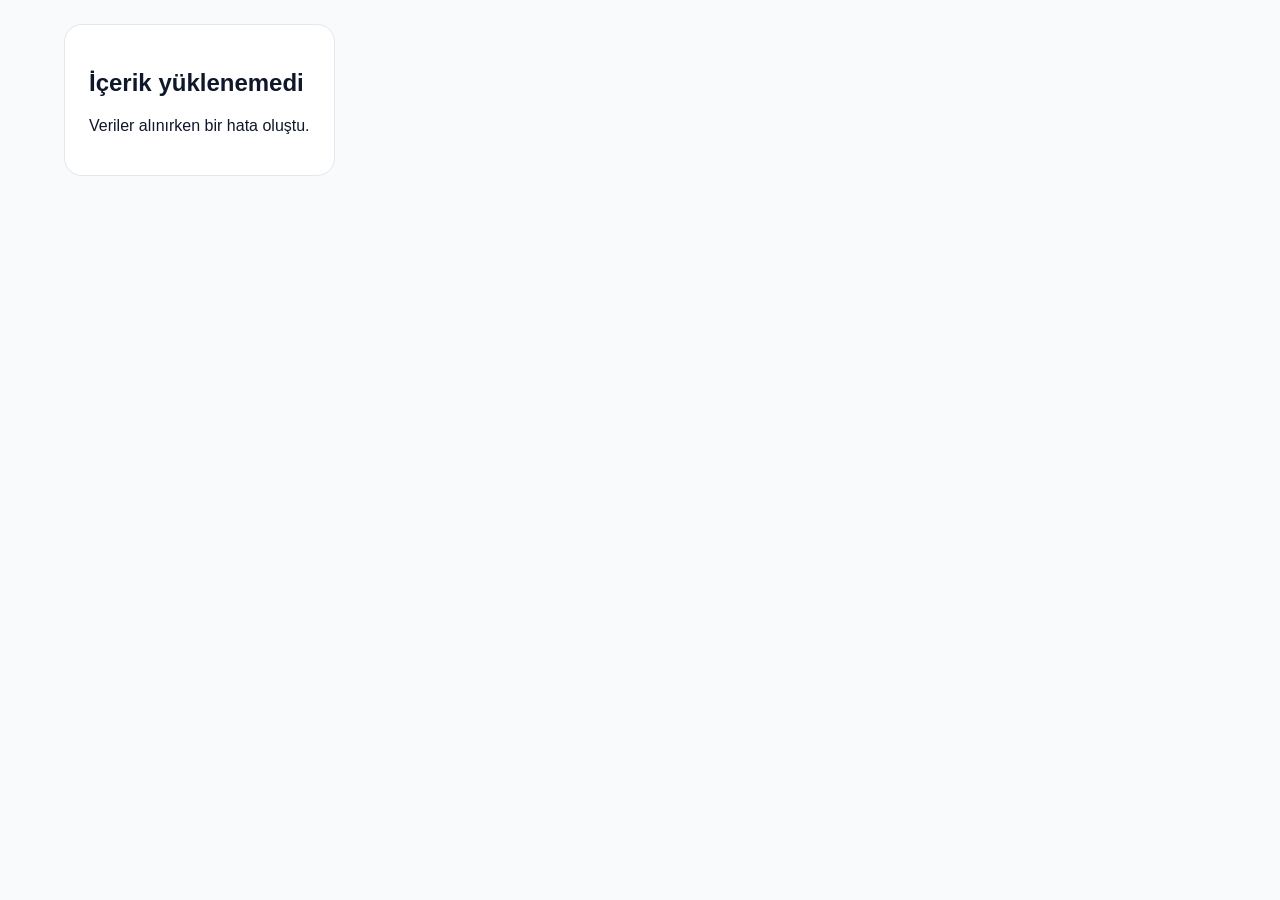
==== commit f0aefc7e: "Update index.html" ====
--- a/index.html
+++ b/index.html
@@ -10,157 +10,295 @@
   <meta property="og:description" content="Hoş geldiniz." />
   <meta name="twitter:card" content="summary_large_image" />
   <meta name="robots" content="index,follow" />
-  <link rel="canonical" id="canonicalLink" href="/" />
-  <style id="runtimeStyles">
-    *{box-sizing:border-box}
-    :root{
-      --body-bg:#f8fafc;
-      --body-text:#0f172a;
-      --border-color:#e2e8f0;
-      --primary-color:#2563eb;
-      --container-width:1200px;
-      --header-bg:#ffffff;
-      --header-text:#0f172a;
-      --footer-bg:#0f172a;
-      --footer-text:#e2e8f0;
-      --page-padding-x:24px;
-      --page-gap:18px;
-      --grid-columns:12;
-    }
-    html{scroll-behavior:smooth}
-    body{margin:0;font-family:Arial,sans-serif;background:var(--body-bg);color:var(--body-text)}
-    a{color:inherit}
-    img{max-width:100%;display:block}
-    .site-header{
-      background:var(--header-bg);
-      color:var(--header-text);
-      border-bottom:1px solid var(--border-color);
-      position:sticky;top:0;z-index:50;backdrop-filter:blur(12px);
-    }
-    .site-header-inner,.site-footer-inner,.wrap{
-      max-width:var(--container-width);
-      margin:0 auto;
-      padding-left:var(--page-padding-x);
-      padding-right:var(--page-padding-x);
-    }
-    .site-header-inner{
-      min-height:72px;
-      display:flex;
-      align-items:center;
-      justify-content:space-between;
-      gap:20px;
-    }
-    .site-brand{text-decoration:none;font-size:24px;font-weight:800}
-    .site-nav{display:flex;flex-wrap:wrap;gap:16px;align-items:center}
-    .site-nav a{text-decoration:none;color:var(--header-text);opacity:.8}
-    .site-nav a.active,.site-nav a:hover{opacity:1}
-    .top-cta{
-      display:none;
-      align-items:center;
-      justify-content:center;
-      text-decoration:none;
-      padding:11px 16px;
-      border-radius:12px;
-      background:var(--primary-color);
-      color:#fff;
-      font-weight:700;
-    }
-    .wrap{padding-top:24px;padding-bottom:24px}
-    .page-grid{
-      display:grid;
-      grid-template-columns:repeat(var(--grid-columns), minmax(0, 1fr));
-      gap:var(--page-gap);
-      grid-auto-flow:dense;
-      align-items:start;
-    }
-    .block-shell{
-      grid-column:span var(--col-span-d);
-      grid-row:span var(--row-span);
-      min-width:0;
-      display:flex;
-    }
-    .block-inner{
-      width:100%;
-      min-width:0;
-      border:1px solid var(--border-color);
-      overflow:hidden;
-    }
-    .hero-block h1,.text-block h2{margin:0 0 12px}
-    .hero-block p,.text-block p,.caption{margin:0;color:#475569;line-height:1.7}
-    .actions{display:flex;flex-wrap:wrap;gap:12px;margin-top:18px}
-    .btn{
-      display:inline-flex;
-      align-items:center;
-      justify-content:center;
-      text-decoration:none;
-      padding:11px 16px;
-      border-radius:12px;
-      border:1px solid var(--border-color);
-      background:#fff;
-      color:#0f172a;
-      font-weight:700;
-    }
-    .btn.primary{background:var(--primary-color);color:#fff;border-color:var(--primary-color)}
-    .empty-box{
-      border:1px dashed var(--border-color);
-      border-radius:14px;
-      padding:24px;
-      text-align:center;
-      color:#64748b;
-      background:#f8fafc;
-    }
-    .site-footer{
-      margin-top:32px;
-      background:var(--footer-bg);
-      color:var(--footer-text);
-      border-top:1px solid rgba(255,255,255,.08);
-    }
-    .site-footer-inner{
-      padding-top:24px;
-      padding-bottom:24px;
-      display:flex;
-      flex-wrap:wrap;
-      justify-content:space-between;
-      gap:12px;
-    }
-    .footer-muted{opacity:.86}
-    .error-box{
-      max-width:720px;
-      margin:48px auto;
-      background:#fff;
-      border:1px solid var(--border-color);
-      border-radius:18px;
-      padding:28px;
-    }
-    @media (max-width:1024px){ .block-shell{grid-column:span var(--col-span-t)} }
-    @media (max-width:768px){
-      .site-header-inner{flex-wrap:wrap;padding-top:16px;padding-bottom:16px}
-      .site-nav{width:100%;justify-content:flex-start}
-      .block-shell{grid-column:span var(--col-span-m)}
-      .site-footer-inner{flex-direction:column}
+  <link id="canonicalLink" rel="canonical" href="/" />
+  <style id="baseStyles">
+    * { box-sizing: border-box; }
+
+    :root {
+      --body-bg: #f8fafc;
+      --body-text: #0f172a;
+      --border-color: #e2e8f0;
+      --primary-color: #2563eb;
+      --container-width: 1200px;
+    }
+
+    html { scroll-behavior: smooth; }
+
+    body {
+      margin: 0;
+      font-family: Arial, sans-serif;
+      background: var(--body-bg);
+      color: var(--body-text);
+    }
+
+    a { color: inherit; }
+
+    .skip-link {
+      position: absolute;
+      left: -9999px;
+      top: 12px;
+      background: #ffffff;
+      color: #0f172a;
+      padding: 10px 14px;
+      border-radius: 10px;
+      border: 1px solid var(--border-color);
+      z-index: 1000;
+      text-decoration: none;
+      font-weight: 700;
+    }
+
+    .skip-link:focus {
+      left: 12px;
+    }
+
+    .site-header {
+      border-bottom: 1px solid var(--border-color);
+      background: rgba(255,255,255,.92);
+      backdrop-filter: blur(10px);
+      position: sticky;
+      top: 0;
+      z-index: 30;
+    }
+
+    .site-header-inner,
+    .site-footer-inner,
+    .wrap {
+      max-width: var(--container-width);
+      margin: 0 auto;
+      padding-left: 24px;
+      padding-right: 24px;
+    }
+
+    .site-header-inner {
+      min-height: 72px;
+      display: flex;
+      align-items: center;
+      justify-content: space-between;
+      gap: 16px;
+    }
+
+    .site-brand {
+      text-decoration: none;
+      font-size: 24px;
+      font-weight: 800;
+    }
+
+    .site-nav {
+      display: flex;
+      align-items: center;
+      gap: 14px;
+      flex-wrap: wrap;
+    }
+
+    .site-nav a {
+      text-decoration: none;
+      color: #334155;
+      font-weight: 700;
+      font-size: 14px;
+      padding: 8px 10px;
+      border-radius: 10px;
+      transition: background .18s ease, color .18s ease;
+    }
+
+    .site-nav a:hover,
+    .site-nav a.active {
+      background: #eff6ff;
+      color: #1d4ed8;
+    }
+
+    .top-cta {
+      display: inline-flex;
+      align-items: center;
+      justify-content: center;
+      text-decoration: none;
+      border-radius: 12px;
+      padding: 11px 16px;
+      font-weight: 700;
+      background: var(--primary-color);
+      color: #ffffff;
+      border: 1px solid var(--primary-color);
+      transition: transform .18s ease, box-shadow .18s ease;
+    }
+
+    .top-cta:hover {
+      transform: translateY(-1px);
+      box-shadow: 0 10px 22px rgba(37,99,235,.18);
+    }
+
+    .wrap {
+      padding-top: 24px;
+      padding-bottom: 24px;
+    }
+
+    .stack {
+      display: flex;
+      flex-direction: column;
+      gap: 18px;
+      min-height: 40vh;
+    }
+
+    .block-shell {
+      width: 100%;
+      display: flex;
+    }
+
+    .block-inner {
+      width: 100%;
+      border: 1px solid var(--border-color);
+      box-shadow: 0 1px 2px rgba(15, 23, 42, 0.05);
+      overflow-wrap: anywhere;
+    }
+
+    .hero h1 {
+      margin: 0 0 12px;
+      font-size: 38px;
+      line-height: 1.15;
+    }
+
+    .hero p {
+      margin: 0 0 24px;
+      line-height: 1.7;
+      font-size: 16px;
+    }
+
+    .actions {
+      display: flex;
+      gap: 12px;
+      justify-content: center;
+      flex-wrap: wrap;
+    }
+
+    a.btn {
+      display: inline-flex;
+      align-items: center;
+      justify-content: center;
+      text-decoration: none;
+      border-radius: 12px;
+      padding: 12px 18px;
+      font-weight: 700;
+      border: 1px solid #cbd5e1;
+      color: #0f172a;
+      background: #ffffff;
+      min-width: 120px;
+      transition: transform .18s ease, box-shadow .18s ease, border-color .18s ease;
+    }
+
+    a.btn:hover {
+      transform: translateY(-1px);
+      box-shadow: 0 8px 18px rgba(15,23,42,.08);
+    }
+
+    a.btn.primary {
+      background: var(--primary-color);
+      color: #ffffff;
+      border-color: var(--primary-color);
+    }
+
+    .text-block h2 {
+      margin: 0 0 10px;
+      font-size: 24px;
+      line-height: 1.2;
+    }
+
+    .text-block p {
+      margin: 0;
+      line-height: 1.8;
+      white-space: pre-line;
+    }
+
+    .image-block img {
+      max-width: 100%;
+      border-radius: 12px;
+      display: inline-block;
+      height: auto;
+    }
+
+    .button-block {
+      display: flex;
+    }
+
+    .button-block.left { justify-content: flex-start; }
+    .button-block.center { justify-content: center; }
+    .button-block.right { justify-content: flex-end; }
+
+    .html-block {
+      line-height: 1.8;
+    }
+
+    .site-footer {
+      margin-top: 28px;
+      border-top: 1px solid var(--border-color);
+      background: #ffffff;
+    }
+
+    .site-footer-inner {
+      padding-top: 18px;
+      padding-bottom: 18px;
+      display: flex;
+      align-items: center;
+      justify-content: space-between;
+      gap: 18px;
+      flex-wrap: wrap;
+    }
+
+    .footer-muted {
+      color: #64748b;
+      font-size: 14px;
+    }
+
+    .spacer-block {
+      width: 100%;
+      border: 0;
+      box-shadow: none;
+      background: transparent;
+    }
+
+    .error-box {
+      max-width: 100%;
+      background: #fff;
+      padding: 24px;
+      border-radius: 18px;
+      border: 1px solid var(--border-color);
+    }
+
+    @media (max-width: 900px) {
+      .site-header-inner,
+      .site-footer-inner {
+        flex-direction: column;
+        align-items: flex-start;
+      }
+
+      .hero h1 {
+        font-size: 30px;
+      }
     }
   </style>
-  <style id="pageCss"></style>
+  <style id="customCss"></style>
 </head>
 <body>
+  <a class="skip-link" href="#content">İçeriğe geç</a>
+
   <div id="beforeBodyHtml"></div>
-  <header class="site-header" id="siteHeader">
+
+  <header id="siteHeader" class="site-header" style="display:none;">
     <div class="site-header-inner">
-      <a class="site-brand" id="siteBrand" href="/">Vera</a>
-      <nav class="site-nav" id="siteNav" aria-label="Site menüsü"></nav>
-      <a class="top-cta" id="topCta" href="#">İletişim</a>
+      <a id="siteBrand" class="site-brand" href="/">Vera</a>
+      <nav id="siteNav" class="site-nav" aria-label="Site menüsü"></nav>
+      <a id="topCta" class="top-cta" href="#" style="display:none;">İletişim</a>
     </div>
   </header>
+
   <main class="wrap">
-    <div class="page-grid" id="content"></div>
-    <div id="pageHtml"></div>
+    <div id="content" class="stack"></div>
   </main>
-  <footer class="site-footer" id="siteFooter">
+
+  <footer id="siteFooter" class="site-footer" style="display:none;">
     <div class="site-footer-inner">
-      <div class="footer-muted" id="footerText"></div>
-      <div class="footer-muted" id="footerContact"></div>
+      <div id="footerText" class="footer-muted"></div>
+      <div id="footerContact" class="footer-muted"></div>
     </div>
   </footer>
+
   <div id="afterBodyHtml"></div>
 
   <script>
@@ -171,16 +309,7 @@
         .replace(/>/g, "&gt;")
         .replace(/"/g, "&quot;");
     }
-    function normalizeText(value, fallback = "") {
-      const v = String(value || "").trim();
-      return v || fallback;
-    }
-    function normalizeBool(value, fallback = false) {
-      if (typeof value === "boolean") return value;
-      if (value === "true") return true;
-      if (value === "false") return false;
-      return fallback;
-    }
+
     function normalizeLink(value, fallback = "#") {
       const raw = String(value || "").trim();
       if (!raw) return fallback;
@@ -190,6 +319,7 @@
       if (/^(https?:\/\/|mailto:|tel:)/i.test(raw)) return raw;
       return fallback;
     }
+
     function normalizeImageSrc(value) {
       const raw = String(value || "").trim();
       if (!raw) return "";
@@ -199,209 +329,245 @@
       if (/^data:image\//i.test(raw)) return raw;
       return "";
     }
+
     function isExternalLink(href) {
       return /^(https?:\/\/)/i.test(String(href || ""));
     }
-    function clampNumber(value, min, max, fallback) {
-      const n = Number(value);
-      if (!Number.isFinite(n)) return fallback;
-      return Math.min(max, Math.max(min, n));
-    }
-    function normalizeAction(action = {}, legacyLink = "") {
-      const legacyHref = normalizeText(legacyLink);
-      const type = ["none", "url", "page", "anchor", "email", "phone"].includes(action.type)
-        ? action.type
-        : (legacyHref ? "url" : "none");
-      return {
-        type,
-        url: normalizeText(action.url, legacyHref),
-        pageId: normalizeText(action.pageId),
-        pageSlug: normalizeText(action.pageSlug),
-        anchorId: normalizeText(action.anchorId),
-        email: normalizeText(action.email),
-        phone: normalizeText(action.phone),
-        newTab: normalizeBool(action.newTab, false)
-      };
-    }
-    function resolveActionHref(action = {}, pages = []) {
-      const safe = normalizeAction(action);
-      if (safe.type === "url") return normalizeLink(safe.url, "#");
-      if (safe.type === "page") {
-        const pageById = safe.pageId ? pages.find((item) => item.id === safe.pageId) : null;
-        const pageBySlug = !pageById && safe.pageSlug ? pages.find((item) => item.slug === safe.pageSlug) : null;
-        const page = pageById || pageBySlug;
-        if (!page) return "#";
-        return page.isHome ? "/" : `/${page.slug}`;
-      }
-      if (safe.type === "anchor") return safe.anchorId ? `#${safe.anchorId.replace(/^#/, "")}` : "#";
-      if (safe.type === "email") return safe.email ? `mailto:${safe.email}` : "#";
-      if (safe.type === "phone") return safe.phone ? `tel:${safe.phone}` : "#";
-      return "#";
-    }
-    function actionAttrs(action = {}, pages = []) {
-      const safe = normalizeAction(action);
-      const href = resolveActionHref(safe, pages);
-      const external = isExternalLink(href);
-      const blank = safe.newTab || external;
-      return {
-        href,
-        extra: blank ? ' target="_blank" rel="noopener noreferrer"' : ""
-      };
-    }
-    function normalizeSiteSettings(raw = {}) {
-      return {
-        siteName: normalizeText(raw.siteName, "Vera"),
-        logoText: normalizeText(raw.logoText, raw.siteName || "Vera"),
-        logoLink: normalizeText(raw.logoLink, "/"),
-        contactEmail: normalizeText(raw.contactEmail),
-        contactPhone: normalizeText(raw.contactPhone),
-        footerText: normalizeText(raw.footerText, "© Vera"),
-        showHeader: normalizeBool(raw.showHeader, true),
-        showFooter: normalizeBool(raw.showFooter, true),
-        showTopCta: normalizeBool(raw.showTopCta, false),
-        headerSticky: normalizeBool(raw.headerSticky, true),
-        headerTransparent: normalizeBool(raw.headerTransparent, false),
-        headerBackground: normalizeText(raw.headerBackground, "#ffffff"),
-        headerTextColor: normalizeText(raw.headerTextColor, "#0f172a"),
-        footerBackground: normalizeText(raw.footerBackground, "#0f172a"),
-        footerTextColor: normalizeText(raw.footerTextColor, "#e2e8f0"),
-        topCtaText: normalizeText(raw.topCtaText),
-        topCtaAction: normalizeAction(raw.topCtaAction || {}, raw.topCtaLink || ""),
-        menuItems: Array.isArray(raw.menuItems) ? raw.menuItems : [],
-        custom: {
-          headHtml: String(raw.custom?.headHtml || ""),
-          beforeBodyHtml: String(raw.custom?.beforeBodyHtml || ""),
-          afterBodyHtml: String(raw.custom?.afterBodyHtml || "")
-        }
-      };
-    }
-    function normalizeBlock(block = {}, index = 0) {
-      return {
-        ...block,
-        id: normalizeText(block.id, `block-${index + 1}`),
-        type: normalizeText(block.type, "text"),
-        visible: normalizeBool(block.visible, true),
-        background: normalizeText(block.background, "#ffffff"),
-        color: normalizeText(block.color, "#0f172a"),
-        padding: clampNumber(block.padding, 0, 240, 24),
-        radius: clampNumber(block.radius, 0, 80, 18),
-        align: ["left", "center", "right"].includes(block.align) ? block.align : "left",
-        maxWidth: clampNumber(block.maxWidth, 20, 100, 100),
-        cssClass: normalizeText(block.cssClass),
-        htmlId: normalizeText(block.htmlId),
-        fullWidth: normalizeBool(block.fullWidth, false),
-        surface: normalizeBool(block.surface, true),
-        colSpanDesktop: clampNumber(block.colSpanDesktop, 1, 12, 12),
-        colSpanTablet: clampNumber(block.colSpanTablet, 1, 12, 12),
-        colSpanMobile: clampNumber(block.colSpanMobile, 1, 12, 12),
-        rowSpan: clampNumber(block.rowSpan, 1, 12, 1),
-        minHeight: clampNumber(block.minHeight, 0, 2000, 0),
-        contentWidthMode: block.contentWidthMode === "boxed" ? "boxed" : "full",
-        innerMaxWidth: clampNumber(block.innerMaxWidth, 20, 100, 100),
-        title: normalizeText(block.title),
-        text: normalizeText(block.text),
-        html: String(block.html || ""),
-        src: normalizeText(block.src),
-        alt: normalizeText(block.alt),
-        width: normalizeText(block.width, "100%"),
-        style: ["primary", "secondary"].includes(block.style) ? block.style : "primary",
-        height: clampNumber(block.height, 0, 800, 40),
-        caption: normalizeText(block.caption),
-        buttonText: normalizeText(block.buttonText || block.text || "Buton"),
-        primaryText: normalizeText(block.primaryText),
-        secondaryText: normalizeText(block.secondaryText),
-        action: normalizeAction(block.action || {}, block.link || ""),
-        primaryAction: normalizeAction(block.primaryAction || {}, block.primaryLink || ""),
-        secondaryAction: normalizeAction(block.secondaryAction || {}, block.secondaryLink || "")
-      };
-    }
-    function blockOuterStyle(block) {
-      const justify = block.align === "center" ? "center" : block.align === "right" ? "flex-end" : "flex-start";
-      return `--col-span-d:${block.fullWidth ? 12 : block.colSpanDesktop};--col-span-t:${block.fullWidth ? 12 : block.colSpanTablet};--col-span-m:${block.fullWidth ? 12 : block.colSpanMobile};--row-span:${block.rowSpan};justify-content:${justify};`;
-    }
-    function blockInnerStyle(block) {
-      return `max-width:${Number(block.maxWidth || 100)}%;background:${block.surface ? block.background : "transparent"};color:${block.color || "#0f172a"};padding:${Number(block.padding || 24)}px;border-radius:${Number(block.radius || 18)}px;text-align:${block.align || "left"};min-height:${Number(block.minHeight || 0)}px;margin:${block.align === "center" ? "0 auto" : block.align === "right" ? "0 0 0 auto" : "0"};width:${block.contentWidthMode === "boxed" ? `${Number(block.innerMaxWidth || 100)}%` : "100%"};`;
-    }
-    function renderActionButton(text, action, pages, variant) {
-      if (!text) return "";
-      const attrs = actionAttrs(action, pages);
-      return `<a class="btn ${variant === "primary" ? "primary" : ""}" href="${escapeHtml(attrs.href)}"${attrs.extra}>${escapeHtml(text)}</a>`;
-    }
-    function renderBlock(block, pages) {
-      if (!block || block.visible === false) return "";
-      const safe = normalizeBlock(block);
-      if (safe.type === "hero") {
-        return `<section class="block-shell ${escapeHtml(safe.cssClass || "")}" ${safe.htmlId ? `id="${escapeHtml(safe.htmlId)}"` : ""} style="${blockOuterStyle(safe)}"><div class="block-inner hero-block" style="${blockInnerStyle(safe)}">${safe.title ? `<h1>${escapeHtml(safe.title)}</h1>` : ""}${safe.text ? `<p>${escapeHtml(safe.text)}</p>` : ""}<div class="actions">${renderActionButton(safe.primaryText, safe.primaryAction, pages, "primary")}${renderActionButton(safe.secondaryText, safe.secondaryAction, pages, "secondary")}</div></div></section>`;
-      }
-      if (safe.type === "button") {
-        const attrs = actionAttrs(safe.action, pages);
-        return `<section class="block-shell ${escapeHtml(safe.cssClass || "")}" ${safe.htmlId ? `id="${escapeHtml(safe.htmlId)}"` : ""} style="${blockOuterStyle(safe)}"><div class="block-inner button-block" style="${blockInnerStyle(safe)}"><a class="btn ${safe.style === "primary" ? "primary" : ""}" href="${escapeHtml(attrs.href)}"${attrs.extra}>${escapeHtml(safe.buttonText || "Buton")}</a></div></section>`;
-      }
-      if (safe.type === "image") {
-        const attrs = actionAttrs(safe.action, pages);
-        const src = normalizeImageSrc(safe.src);
-        const imageHtml = src ? `<img src="${escapeHtml(src)}" alt="${escapeHtml(safe.alt || "")}" loading="lazy" decoding="async" style="width:${escapeHtml(safe.width || "100%")}">` : `<div class="empty-box">Görsel eklenmedi</div>`;
-        const wrapped = attrs.href && attrs.href !== "#" ? `<a href="${escapeHtml(attrs.href)}"${attrs.extra}>${imageHtml}</a>` : imageHtml;
-        return `<section class="block-shell ${escapeHtml(safe.cssClass || "")}" ${safe.htmlId ? `id="${escapeHtml(safe.htmlId)}"` : ""} style="${blockOuterStyle(safe)}"><div class="block-inner image-block" style="${blockInnerStyle(safe)}">${wrapped}${safe.caption ? `<p class="caption">${escapeHtml(safe.caption)}</p>` : ""}</div></section>`;
-      }
-      if (safe.type === "html") {
-        return `<section class="block-shell ${escapeHtml(safe.cssClass || "")}" ${safe.htmlId ? `id="${escapeHtml(safe.htmlId)}"` : ""} style="${blockOuterStyle(safe)}"><div class="block-inner html-block" style="${blockInnerStyle(safe)}">${safe.html || ""}</div></section>`;
-      }
-      if (safe.type === "spacer") {
-        return `<section class="block-shell ${escapeHtml(safe.cssClass || "")}" ${safe.htmlId ? `id="${escapeHtml(safe.htmlId)}"` : ""} style="${blockOuterStyle(safe)}"><div class="block-inner spacer-block" style="${blockInnerStyle(safe)}padding:0;min-height:${Number(safe.height || 40)}px;"></div></section>`;
-      }
-      return `<section class="block-shell ${escapeHtml(safe.cssClass || "")}" ${safe.htmlId ? `id="${escapeHtml(safe.htmlId)}"` : ""} style="${blockOuterStyle(safe)}"><div class="block-inner text-block" style="${blockInnerStyle(safe)}">${safe.title ? `<h2>${escapeHtml(safe.title)}</h2>` : ""}${safe.text ? `<p>${escapeHtml(safe.text)}</p>` : ""}</div></section>`;
-    }
-    function renderMenu(items, pages) {
-      return (Array.isArray(items) ? items : []).filter(item => item && item.text).map((item) => {
-        const action = normalizeAction(item.action || {}, item.link || "");
-        const attrs = actionAttrs(action, pages);
-        const current = location.pathname.replace(/\/+$/, "") || "/";
-        const target = attrs.href.replace(/\/+$/, "") || "/";
-        const activeClass = !isExternalLink(attrs.href) && !/^mailto:|^tel:/i.test(attrs.href) && current === target ? "active" : "";
-        return `<a class="${activeClass}" href="${escapeHtml(attrs.href)}"${attrs.extra}>${escapeHtml(item.text)}</a>`;
-      }).join("");
-    }
-    function applyMeta(page, settings) {
-      const title = page.metaTitle || page.title || settings.siteName || "Vera";
-      const description = page.metaDescription || "Hoş geldiniz.";
+
+    function isActivePath(href) {
+      const safeHref = normalizeLink(href, "");
+      if (!safeHref || safeHref === "#") return false;
+      if (isExternalLink(safeHref) || /^mailto:|^tel:/i.test(safeHref)) return false;
+
+      const current = location.pathname.replace(/\/+$/, "") || "/";
+      const target = safeHref.replace(/\/+$/, "") || "/";
+      return current === target;
+    }
+
+    function applyMeta(content = {}, settings = {}) {
+      const title = content.pageTitle || settings.siteName || "Vera";
+      const description = content.metaDescription || "Hoş geldiniz.";
+      const canonicalHref = location.origin + location.pathname;
+
       document.title = title;
-      document.querySelector('meta[name="description"]').setAttribute("content", description);
-      document.querySelector('meta[property="og:title"]').setAttribute("content", title);
-      document.querySelector('meta[property="og:description"]').setAttribute("content", description);
-      document.getElementById("canonicalLink").setAttribute("href", location.origin + location.pathname);
-    }
-    function applyTheme(page, settings) {
-      const theme = page.theme || {};
-      const options = page.pageOptions || {};
+
+      const desc = document.querySelector('meta[name="description"]');
+      if (desc) desc.setAttribute("content", description);
+
+      const ogTitle = document.querySelector('meta[property="og:title"]');
+      if (ogTitle) ogTitle.setAttribute("content", title);
+
+      const ogDesc = document.querySelector('meta[property="og:description"]');
+      if (ogDesc) ogDesc.setAttribute("content", description);
+
+      const canonical = document.getElementById("canonicalLink");
+      if (canonical) canonical.setAttribute("href", canonicalHref);
+    }
+
+    function applyTheme(theme = {}) {
       document.documentElement.style.setProperty("--body-bg", theme.bodyBg || "#f8fafc");
       document.documentElement.style.setProperty("--body-text", theme.bodyText || "#0f172a");
       document.documentElement.style.setProperty("--border-color", theme.borderColor || "#e2e8f0");
       document.documentElement.style.setProperty("--primary-color", theme.primaryColor || "#2563eb");
       document.documentElement.style.setProperty("--container-width", (theme.containerWidth || 1200) + "px");
-      document.documentElement.style.setProperty("--header-bg", settings.headerTransparent ? "rgba(255,255,255,.82)" : (settings.headerBackground || "#ffffff"));
-      document.documentElement.style.setProperty("--header-text", settings.headerTextColor || "#0f172a");
-      document.documentElement.style.setProperty("--footer-bg", settings.footerBackground || "#0f172a");
-      document.documentElement.style.setProperty("--footer-text", settings.footerTextColor || "#e2e8f0");
-      document.documentElement.style.setProperty("--page-padding-x", (options.pagePaddingX || 24) + "px");
-      document.documentElement.style.setProperty("--page-gap", (options.sectionGap || 18) + "px");
-      document.documentElement.style.setProperty("--grid-columns", String(options.gridColumns || 12));
-    }
-    function applyChrome(settings, page, pages) {
-      document.getElementById("siteHeader").style.display = settings.showHeader && page.pageOptions?.showHeader !== false ? "" : "none";
-      document.getElementById("siteFooter").style.display = settings.showFooter && page.pageOptions?.showFooter !== false ? "" : "none";
-      document.getElementById("siteBrand").textContent = settings.logoText || settings.siteName || "Vera";
-      document.getElementById("siteBrand").href = normalizeLink(settings.logoLink, "/");
-      document.getElementById("siteNav").innerHTML = renderMenu(settings.menuItems, pages);
+    }
+
+    function blockWrapper(block, innerHtml, extraClass = "") {
+      const align = ["left", "center", "right"].includes(block.align) ? block.align : "left";
+      const justify =
+        align === "center" ? "center" :
+        align === "right" ? "flex-end" :
+        "flex-start";
+
+      const className = ["block-inner", extraClass, block.cssClass || ""].filter(Boolean).join(" ");
+      const htmlId = block.htmlId ? `id="${escapeHtml(block.htmlId)}"` : "";
+
+      return `
+        <section class="block-shell" style="justify-content:${justify}">
+          <div
+            ${htmlId}
+            class="${className}"
+            style="
+              max-width:${Number(block.maxWidth || 100)}%;
+              background:${block.background || "#ffffff"};
+              color:${block.color || "#0f172a"};
+              padding:${Number(block.padding || 24)}px;
+              border-radius:${Number(block.radius || 18)}px;
+              text-align:${align};
+            "
+          >
+            ${innerHtml}
+          </div>
+        </section>
+      `;
+    }
+
+    function renderHero(block) {
+      return blockWrapper(block, `
+        <div class="hero">
+          <h1>${escapeHtml(block.title)}</h1>
+          <p>${escapeHtml(block.text)}</p>
+          <div class="actions">
+            ${block.primaryText ? (() => { const href = resolveActionHref(block.primaryAction, block.primaryLink || "#"); return `<a class="btn primary" href="${escapeHtml(href)}"${actionAttrs(block.primaryAction, href)}>${escapeHtml(block.primaryText)}</a>`; })() : ""}
+            ${block.secondaryText ? (() => { const href = resolveActionHref(block.secondaryAction, block.secondaryLink || "#"); return `<a class="btn" href="${escapeHtml(href)}"${actionAttrs(block.secondaryAction, href)}>${escapeHtml(block.secondaryText)}</a>`; })() : ""}
+          </div>
+        </div>
+      `);
+    }
+
+    function renderText(block) {
+      return blockWrapper(block, `
+        <div class="text-block">
+          ${block.title ? `<h2>${escapeHtml(block.title)}</h2>` : ""}
+          <p>${escapeHtml(block.text)}</p>
+        </div>
+      `);
+    }
+
+    function renderImage(block) {
+      const safeSrc = normalizeImageSrc(block.src);
+      const safeLink = resolveActionHref(block.action, block.link || "");
+      const imageHtml = safeSrc
+        ? `<img src="${escapeHtml(safeSrc)}" alt="${escapeHtml(block.alt || "")}" loading="lazy" decoding="async" style="width:${escapeHtml(block.width || "100%")};">`
+        : `<p>Görsel URL girilmedi.</p>`;
+
+      return blockWrapper(block, `
+        <div class="image-block">
+          ${safeLink && safeLink !== "#" ? `<a href="${escapeHtml(safeLink)}"${actionAttrs(block.action, safeLink)}>${imageHtml}</a>` : imageHtml}
+        </div>
+      `);
+    }
+
+    function renderButton(block) {
+      const cls = block.style === "primary" ? "btn primary" : "btn";
+      const href = resolveActionHref(block.action, block.link || "#");
+      return blockWrapper(block, `
+        <div class="button-block ${block.align || "left"}">
+          <a class="${cls}" href="${escapeHtml(href)}"${actionAttrs(block.action, href)}>${escapeHtml(block.text)}</a>
+        </div>
+      `);
+    }
+
+    function renderHtml(block) {
+      return blockWrapper(block, `
+        <div class="html-block">${block.html || ""}</div>
+      `);
+    }
+
+    function renderSpacer(block) {
+      return blockWrapper(
+        block,
+        "",
+        "spacer-block"
+      ).replace(
+        /padding:[^;]+;/,
+        `padding:0;height:${Number(block.height || 32)}px;`
+      );
+    }
+
+    function renderBlock(block) {
+      if (!block || block.visible === false) return "";
+      if (block.type === "hero") return renderHero(block);
+      if (block.type === "image") return renderImage(block);
+      if (block.type === "button") return renderButton(block);
+      if (block.type === "html") return renderHtml(block);
+      if (block.type === "spacer") return renderSpacer(block);
+      return renderText(block);
+    }
+
+    function runCustomJs(code) {
+      if (!code || !code.trim()) return;
+      try {
+        new Function(code)();
+      } catch (err) {
+        console.error("Custom JS error:", err);
+      }
+    }
+
+
+function normalizeAction(action = {}, fallbackLink = "#") {
+  const type = ["none", "url", "page", "anchor", "email", "phone", "whatsapp", "download"].includes(action?.type)
+    ? action.type
+    : "url";
+
+  return {
+    type,
+    url: normalizeLink(action?.url, normalizeLink(fallbackLink, "#")),
+    anchor: String(action?.anchor || "").trim(),
+    email: String(action?.email || "").trim(),
+    phone: String(action?.phone || "").trim(),
+    whatsapp: String(action?.whatsapp || "").trim(),
+    downloadUrl: normalizeLink(action?.downloadUrl, ""),
+    newTab: !!action?.newTab
+  };
+}
+
+function resolveActionHref(action = {}, fallbackLink = "#") {
+  const safe = normalizeAction(action, fallbackLink);
+  if (safe.type === "none") return "#";
+  if (safe.type === "anchor") {
+    const anchor = safe.anchor.replace(/^#+/, "");
+    return anchor ? "#" + anchor : "#";
+  }
+  if (safe.type === "email") return safe.email ? "mailto:" + safe.email : "#";
+  if (safe.type === "phone") return safe.phone ? "tel:" + safe.phone : "#";
+  if (safe.type === "whatsapp") {
+    const digits = safe.whatsapp.replace(/[^\d]/g, "");
+    return digits ? "https://wa.me/" + digits : "#";
+  }
+  if (safe.type === "download") return normalizeLink(safe.downloadUrl, "#");
+  return normalizeLink(safe.url, normalizeLink(fallbackLink, "#"));
+}
+
+function actionAttrs(action = {}, href = "#") {
+  const safe = normalizeAction(action, href);
+  if (safe.type === "none" || href === "#") return "";
+  if (safe.newTab || isExternalLink(href) || safe.type === "download") {
+    return ' target="_blank" rel="noopener noreferrer"';
+  }
+  return "";
+}
+
+function renderMenuItems(items) {
+  if (!Array.isArray(items)) return "";
+
+  return items
+    .filter((item) => item && item.text)
+    .map((item) => {
+      const href = resolveActionHref(item.action, item.link || "#");
+      const activeClass = isActivePath(href) ? "active" : "";
+      const extraAttrs = actionAttrs(item.action, href);
+      return `<a class="${activeClass}" href="${escapeHtml(href)}"${extraAttrs}>${escapeHtml(item.text)}</a>`;
+    })
+    .join("");
+}
+
+    function applySiteSettings(settings = {}, pageOptions = {}) {
+      const showHeader = settings.showHeader !== false && pageOptions.showHeader !== false;
+      const showFooter = settings.showFooter !== false && pageOptions.showFooter !== false;
+
+      const header = document.getElementById("siteHeader");
+      const footer = document.getElementById("siteFooter");
+      const brand = document.getElementById("siteBrand");
+      const nav = document.getElementById("siteNav");
       const cta = document.getElementById("topCta");
+
+      header.style.display = showHeader ? "block" : "none";
+      footer.style.display = showFooter ? "block" : "none";
+
+      brand.textContent = settings.logoText || settings.siteName || "Vera";
+      brand.href = normalizeLink(settings.logoLink, "/");
+      nav.innerHTML = renderMenuItems(settings.menuItems || []);
+
       if (settings.showTopCta && settings.topCtaText) {
-        const attrs = actionAttrs(settings.topCtaAction, pages);
+        const ctaHref = resolveActionHref(settings.topCtaAction, settings.topCtaLink || "#");
         cta.style.display = "inline-flex";
         cta.textContent = settings.topCtaText;
-        cta.href = attrs.href;
-        if (attrs.extra) {
-          cta.setAttribute("target", "_blank");
-          cta.setAttribute("rel", "noopener noreferrer");
+        cta.href = ctaHref;
+
+        if (actionAttrs(settings.topCtaAction, ctaHref)) {
+          cta.target = "_blank";
+          cta.rel = "noopener noreferrer";
         } else {
           cta.removeAttribute("target");
           cta.removeAttribute("rel");
@@ -409,60 +575,72 @@
       } else {
         cta.style.display = "none";
       }
+
       document.getElementById("footerText").textContent = settings.footerText || "";
-      document.getElementById("footerContact").textContent = [settings.contactEmail, settings.contactPhone].filter(Boolean).join(" • ");
-      document.body.className = page.pageOptions?.customBodyClass || "";
-      document.getElementById("beforeBodyHtml").innerHTML = settings.custom.beforeBodyHtml || "";
-      document.getElementById("afterBodyHtml").innerHTML = settings.custom.afterBodyHtml || "";
-      document.getElementById("pageCss").textContent = page.overrides?.css || "";
-      document.getElementById("pageHtml").innerHTML = page.overrides?.html || "";
-      if (settings.custom.headHtml) {
-        const wrap = document.createElement("div");
-        wrap.innerHTML = settings.custom.headHtml;
-        wrap.querySelectorAll("style").forEach((styleEl) => document.head.appendChild(styleEl));
+
+      const contactParts = [settings.contactEmail, settings.contactPhone].filter(Boolean);
+      document.getElementById("footerContact").textContent = contactParts.join(" • ");
+
+      document.body.className = pageOptions.customBodyClass || "";
+    }
+
+    async function loadContent() {
+      try {
+        const [contentRes, settingsRes] = await Promise.all([
+          fetch("/api/site-content", {
+            method: "GET",
+            headers: { "Accept": "application/json" }
+          }),
+          fetch("/api/site-settings", {
+            method: "GET",
+            headers: { "Accept": "application/json" }
+          })
+        ]);
+
+        if (!contentRes.ok || !settingsRes.ok) {
+          throw new Error("API response error");
+        }
+
+        const contentData = await contentRes.json();
+        const settingsData = await settingsRes.json();
+
+        const content = contentData.content || {};
+        const settings = settingsData.settings || {};
+        const blocks = Array.isArray(content.blocks) ? content.blocks : [];
+        const overrides = content.overrides || {};
+        const pageOptions = content.pageOptions || {};
+
+        applyMeta(content, settings);
+        applyTheme(content.theme || {});
+        applySiteSettings(settings, pageOptions);
+
+        document.getElementById("content").innerHTML =
+          blocks.map(renderBlock).join("") + (overrides.html || "");
+
+        document.getElementById("customCss").textContent = overrides.css || "";
+        document.getElementById("beforeBodyHtml").innerHTML = settings.custom?.beforeBodyHtml || "";
+        document.getElementById("afterBodyHtml").innerHTML = settings.custom?.afterBodyHtml || "";
+
+        if (settings.custom?.headHtml) {
+          const temp = document.createElement("div");
+          temp.innerHTML = settings.custom.headHtml;
+          temp.querySelectorAll("style").forEach((styleEl) => document.head.appendChild(styleEl));
+        }
+
+        runCustomJs(overrides.js || "");
+      } catch (err) {
+        document.getElementById("content").innerHTML = `
+          <section class="block-shell">
+            <div class="error-box">
+              <h2>İçerik yüklenemedi</h2>
+              <p>Veriler alınırken bir hata oluştu.</p>
+            </div>
+          </section>
+        `;
       }
     }
-    function runPageJs(page) {
-      try {
-        const code = (page.overrides?.js || "") + "\n" + (page.editorMode === "code" ? (page.code?.js || "") : "");
-        if (code.trim()) new Function(code)();
-      } catch (err) {
-        console.error(err);
-      }
-    }
-    async function loadHome() {
-      try {
-        const [pagesRes, settingsRes] = await Promise.all([
-          fetch("/api/pages?slug=", { headers: { Accept: "application/json" } }),
-          fetch("/api/site-settings", { headers: { Accept: "application/json" } })
-        ]);
-        if (!pagesRes.ok || !settingsRes.ok) throw new Error("API");
-        const [pageData, settingsData, allPagesData] = await Promise.all([
-          pagesRes.json(),
-          settingsRes.json(),
-          fetch("/api/pages", { headers: { Accept: "application/json" } }).then(r => r.ok ? r.json() : { pages: [] })
-        ]);
-
-        const page = pageData.page || {};
-        const settings = normalizeSiteSettings(settingsData.settings || {});
-        const pages = Array.isArray(allPagesData.pages) ? allPagesData.pages : [];
-        page.blocks = Array.isArray(page.blocks) ? page.blocks : [];
-        page.pageOptions = page.pageOptions || {};
-        page.overrides = page.overrides || {};
-        page.theme = page.theme || {};
-
-        applyMeta(page, settings);
-        applyTheme(page, settings);
-        applyChrome(settings, page, pages);
-
-        const html = (page.editorMode === "code" ? (page.code?.html || "") : page.blocks.map((block, index) => renderBlock(normalizeBlock(block, index), pages)).join(""));
-        document.getElementById("content").innerHTML = html || `<div class="error-box"><h2>İçerik bulunamadı</h2><p>Bu sayfada henüz blok yok.</p></div>`;
-        runPageJs(page);
-      } catch (err) {
-        document.getElementById("content").innerHTML = `<div class="error-box"><h2>İçerik yüklenemedi</h2><p>Veriler alınırken bir hata oluştu.</p></div>`;
-      }
-    }
-    loadHome();
+
+    loadContent();
   </script>
 </body>
 </html>
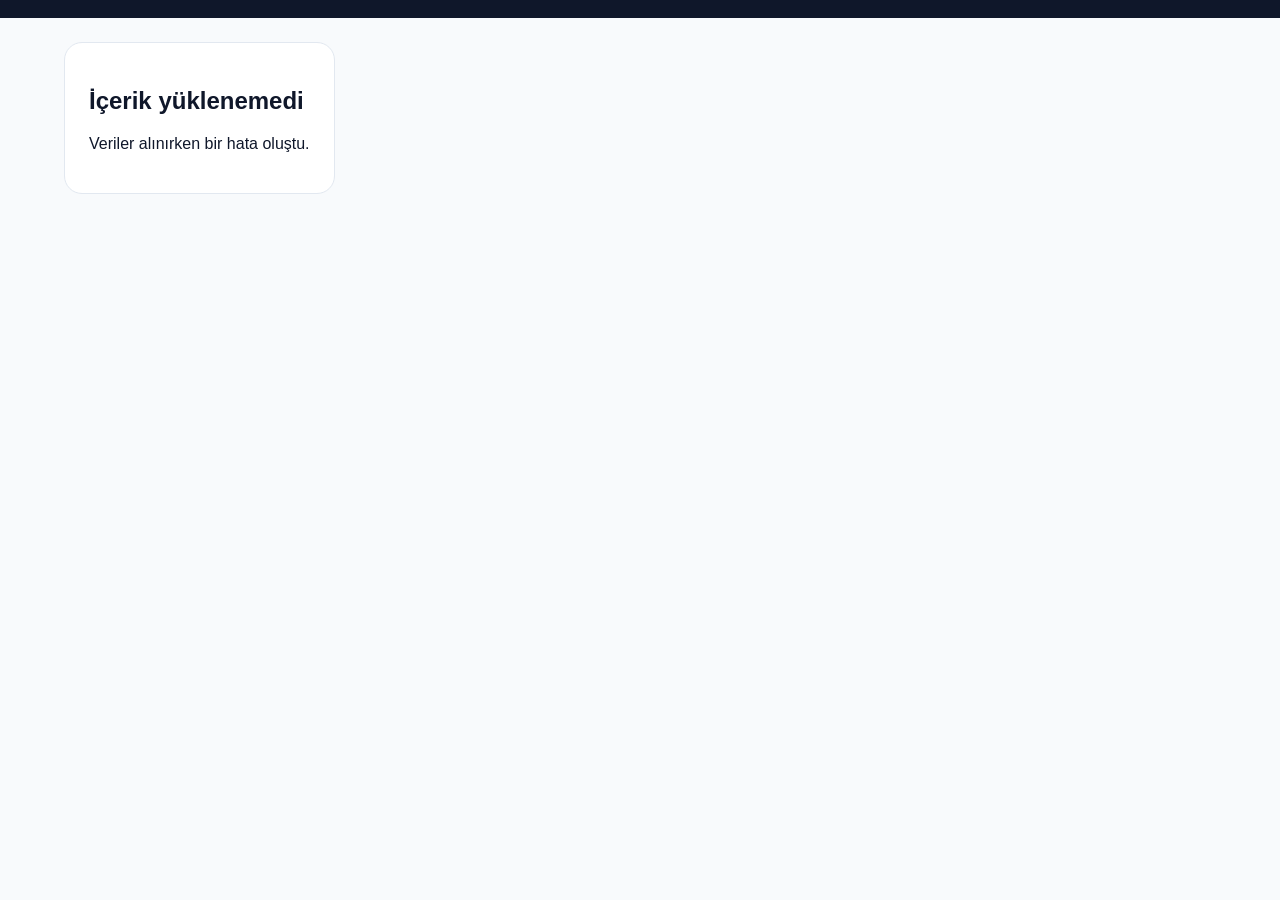
==== commit c99114e1: "Update index.html" ====
--- a/index.html
+++ b/index.html
@@ -19,7 +19,14 @@
       --body-text: #0f172a;
       --border-color: #e2e8f0;
       --primary-color: #2563eb;
+      --secondary-color: #0f172a;
+      --surface-color: #ffffff;
+      --muted-text: #64748b;
+      --header-bg: #ffffff;
+      --footer-bg: #ffffff;
       --container-width: 1200px;
+      --card-radius: 18px;
+      --button-radius: 12px;
     }
 
     html { scroll-behavior: smooth; }
@@ -51,9 +58,22 @@
       left: 12px;
     }
 
+    .contact-bar { background: var(--secondary-color); color:#fff; font-size:13px; }
+
+    .contact-bar-inner,
+    .site-header {
+      width: 100%;
+    }
+
+    .contact-bar-inner {
+      max-width: var(--container-width);
+      margin: 0 auto;
+      padding: 9px 24px;
+    }
+
     .site-header {
       border-bottom: 1px solid var(--border-color);
-      background: rgba(255,255,255,.92);
+      background: var(--header-bg);
       backdrop-filter: blur(10px);
       position: sticky;
       top: 0;
@@ -111,7 +131,7 @@
       align-items: center;
       justify-content: center;
       text-decoration: none;
-      border-radius: 12px;
+      border-radius: var(--button-radius);
       padding: 11px 16px;
       font-weight: 700;
       background: var(--primary-color);
@@ -147,6 +167,8 @@
       border: 1px solid var(--border-color);
       box-shadow: 0 1px 2px rgba(15, 23, 42, 0.05);
       overflow-wrap: anywhere;
+      border-radius: var(--card-radius);
+      background: var(--surface-color);
     }
 
     .hero h1 {
@@ -173,7 +195,7 @@
       align-items: center;
       justify-content: center;
       text-decoration: none;
-      border-radius: 12px;
+      border-radius: var(--button-radius);
       padding: 12px 18px;
       font-weight: 700;
       border: 1px solid #cbd5e1;
@@ -208,7 +230,7 @@
 
     .image-block img {
       max-width: 100%;
-      border-radius: 12px;
+      border-radius: var(--button-radius);
       display: inline-block;
       height: auto;
     }
@@ -228,23 +250,33 @@
     .site-footer {
       margin-top: 28px;
       border-top: 1px solid var(--border-color);
-      background: #ffffff;
+      background: var(--footer-bg);
     }
 
     .site-footer-inner {
-      padding-top: 18px;
-      padding-bottom: 18px;
-      display: flex;
-      align-items: center;
-      justify-content: space-between;
+      padding-top: 24px;
+      padding-bottom: 24px;
+      display: grid;
       gap: 18px;
-      flex-wrap: wrap;
-    }
-
+    }
+
+    .footer-columns {
+      display:grid;
+      grid-template-columns:repeat(3,minmax(0,1fr));
+      gap:18px;
+    }
+
+    .footer-column h3 { margin:0 0 10px; font-size:18px; }
+    .footer-column p { margin:0 0 10px; color:var(--muted-text); white-space:pre-line; line-height:1.7; }
+    .footer-links { display:grid; gap:8px; }
+    .footer-links a, .footer-social a { text-decoration:none; color:var(--muted-text); font-size:14px; }
+    .footer-bottom { display:flex; align-items:flex-start; justify-content:space-between; gap:18px; flex-wrap:wrap; padding-top:8px; border-top:1px solid var(--border-color); }
     .footer-muted {
-      color: #64748b;
+      color: var(--muted-text);
       font-size: 14px;
-    }
+      white-space: pre-line;
+    }
+    .footer-social { display:flex; gap:12px; flex-wrap:wrap; }
 
     .spacer-block {
       width: 100%;
@@ -262,10 +294,13 @@
     }
 
     @media (max-width: 900px) {
-      .site-header-inner,
-      .site-footer-inner {
+      .site-header-inner {
         flex-direction: column;
         align-items: flex-start;
+      }
+
+      .footer-columns {
+        grid-template-columns: 1fr;
       }
 
       .hero h1 {
@@ -279,6 +314,8 @@
   <a class="skip-link" href="#content">İçeriğe geç</a>
 
   <div id="beforeBodyHtml"></div>
+
+  <div id="contactBar" class="contact-bar hidden"><div id="contactBarInner" class="contact-bar-inner"></div></div>
 
   <header id="siteHeader" class="site-header" style="display:none;">
     <div class="site-header-inner">
@@ -294,8 +331,12 @@
 
   <footer id="siteFooter" class="site-footer" style="display:none;">
     <div class="site-footer-inner">
-      <div id="footerText" class="footer-muted"></div>
-      <div id="footerContact" class="footer-muted"></div>
+      <div id="footerColumns" class="footer-columns"></div>
+      <div class="footer-bottom">
+        <div id="footerText" class="footer-muted"></div>
+        <div id="footerContact" class="footer-muted"></div>
+        <div id="footerSocial" class="footer-social"></div>
+      </div>
     </div>
   </footer>
 
@@ -369,7 +410,15 @@
       document.documentElement.style.setProperty("--body-text", theme.bodyText || "#0f172a");
       document.documentElement.style.setProperty("--border-color", theme.borderColor || "#e2e8f0");
       document.documentElement.style.setProperty("--primary-color", theme.primaryColor || "#2563eb");
+      document.documentElement.style.setProperty("--secondary-color", theme.secondaryColor || "#0f172a");
+      document.documentElement.style.setProperty("--surface-color", theme.surfaceColor || "#ffffff");
+      document.documentElement.style.setProperty("--muted-text", theme.mutedText || "#64748b");
+      document.documentElement.style.setProperty("--header-bg", theme.headerBg || "#ffffff");
+      document.documentElement.style.setProperty("--footer-bg", theme.footerBg || "#ffffff");
       document.documentElement.style.setProperty("--container-width", (theme.containerWidth || 1200) + "px");
+      document.documentElement.style.setProperty("--card-radius", (theme.radius || 18) + "px");
+      document.documentElement.style.setProperty("--button-radius", (theme.buttonRadius || 12) + "px");
+      document.body.style.fontFamily = theme.fontFamily || "Arial, sans-serif";
     }
 
     function blockWrapper(block, innerHtml, extraClass = "") {
@@ -542,6 +591,12 @@
     .join("");
 }
 
+    function ctaClassName(style) {
+      if (style === "secondary") return "top-cta top-cta-secondary";
+      if (style === "ghost") return "top-cta top-cta-ghost";
+      return "top-cta";
+    }
+
     function applySiteSettings(settings = {}, pageOptions = {}) {
       const showHeader = settings.showHeader !== false && pageOptions.showHeader !== false;
       const showFooter = settings.showFooter !== false && pageOptions.showFooter !== false;
@@ -551,9 +606,25 @@
       const brand = document.getElementById("siteBrand");
       const nav = document.getElementById("siteNav");
       const cta = document.getElementById("topCta");
+      const contactBar = document.getElementById("contactBar");
+      const contactBarInner = document.getElementById("contactBarInner");
+      const footerColumns = document.getElementById("footerColumns");
+      const footerSocial = document.getElementById("footerSocial");
 
       header.style.display = showHeader ? "block" : "none";
       footer.style.display = showFooter ? "block" : "none";
+
+      if (settings.header?.showContactBar && settings.header?.contactBarText && showHeader) {
+        contactBar.classList.remove("hidden");
+        contactBarInner.textContent = settings.header.contactBarText;
+      } else {
+        contactBar.classList.add("hidden");
+        contactBarInner.textContent = "";
+      }
+
+      header.style.position = settings.header?.sticky === false ? "relative" : "sticky";
+      header.style.top = settings.header?.sticky === false ? "" : "0";
+      header.style.background = settings.header?.transparent ? "transparent" : "var(--header-bg)";
 
       brand.textContent = settings.logoText || settings.siteName || "Vera";
       brand.href = normalizeLink(settings.logoLink, "/");
@@ -562,9 +633,9 @@
       if (settings.showTopCta && settings.topCtaText) {
         const ctaHref = resolveActionHref(settings.topCtaAction, settings.topCtaLink || "#");
         cta.style.display = "inline-flex";
+        cta.className = ctaClassName(settings.header?.ctaStyle || settings.topCtaStyle || "primary");
         cta.textContent = settings.topCtaText;
         cta.href = ctaHref;
-
         if (actionAttrs(settings.topCtaAction, ctaHref)) {
           cta.target = "_blank";
           cta.rel = "noopener noreferrer";
@@ -576,10 +647,33 @@
         cta.style.display = "none";
       }
 
-      document.getElementById("footerText").textContent = settings.footerText || "";
-
-      const contactParts = [settings.contactEmail, settings.contactPhone].filter(Boolean);
+      document.getElementById("footerText").textContent = settings.footer?.bottomText || settings.footerText || "";
+
+      const contactParts = settings.footer?.showContactInfo === false
+        ? []
+        : [settings.contactEmail, settings.contactPhone, settings.contactAddress].filter(Boolean);
       document.getElementById("footerContact").textContent = contactParts.join(" • ");
+
+      footerColumns.innerHTML = Array.isArray(settings.footer?.columns)
+        ? settings.footer.columns.map(function(col) {
+            const links = Array.isArray(col.links) ? col.links : [];
+            return `<section class="footer-column">
+              ${col.title ? `<h3>${escapeHtml(col.title)}</h3>` : ""}
+              ${col.text ? `<p>${escapeHtml(col.text)}</p>` : ""}
+              ${links.length ? `<div class="footer-links">${links.map(function(link) {
+                const href = resolveActionHref(link.action, link.action?.url || "#");
+                return `<a href="${escapeHtml(href)}"${actionAttrs(link.action, href)}>${escapeHtml(link.text || "Link")}</a>`;
+              }).join("")}</div>` : ""}
+            </section>`;
+          }).join("")
+        : "";
+
+      footerSocial.innerHTML = Array.isArray(settings.footer?.socialLinks)
+        ? settings.footer.socialLinks.map(function(item) {
+            const href = resolveActionHref(item.action, item.action?.url || "#");
+            return `<a href="${escapeHtml(href)}"${actionAttrs(item.action, href)}>${escapeHtml(item.label || "Sosyal")}</a>`;
+          }).join("")
+        : "";
 
       document.body.className = pageOptions.customBodyClass || "";
     }
